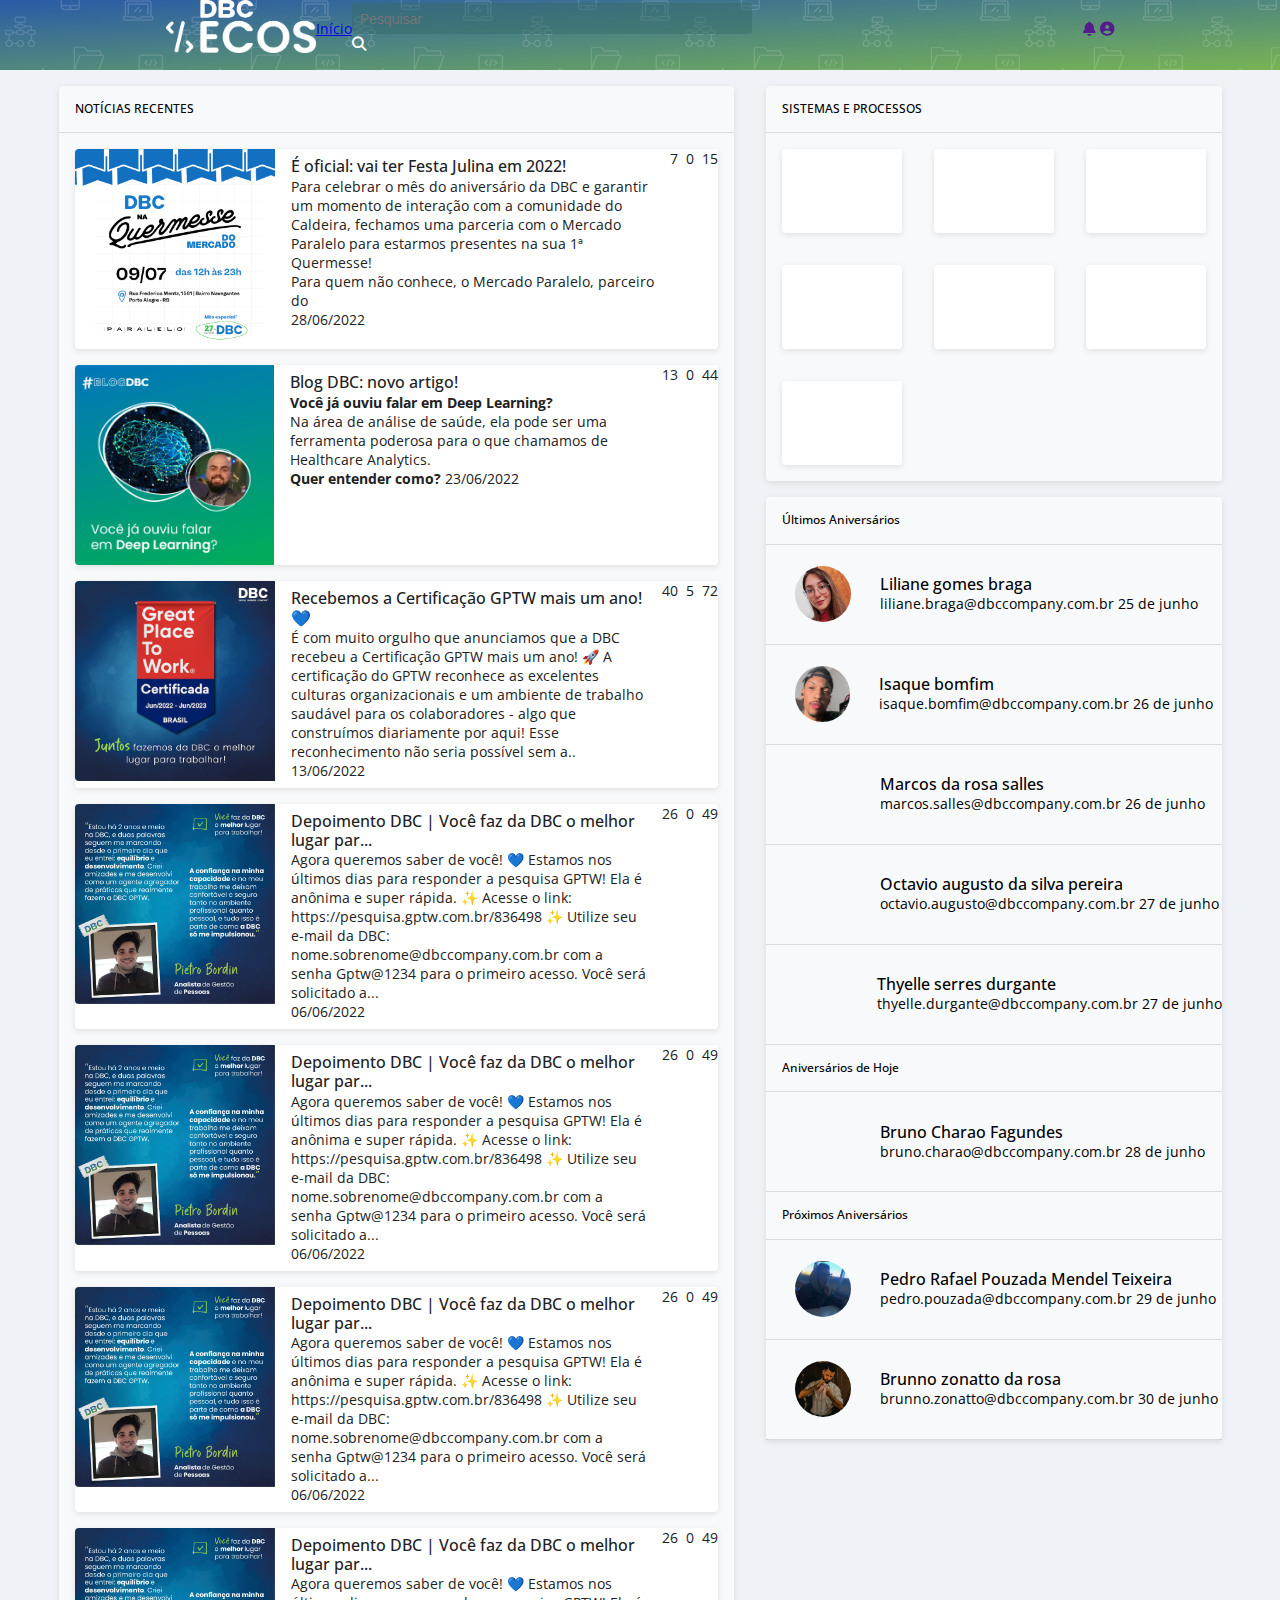
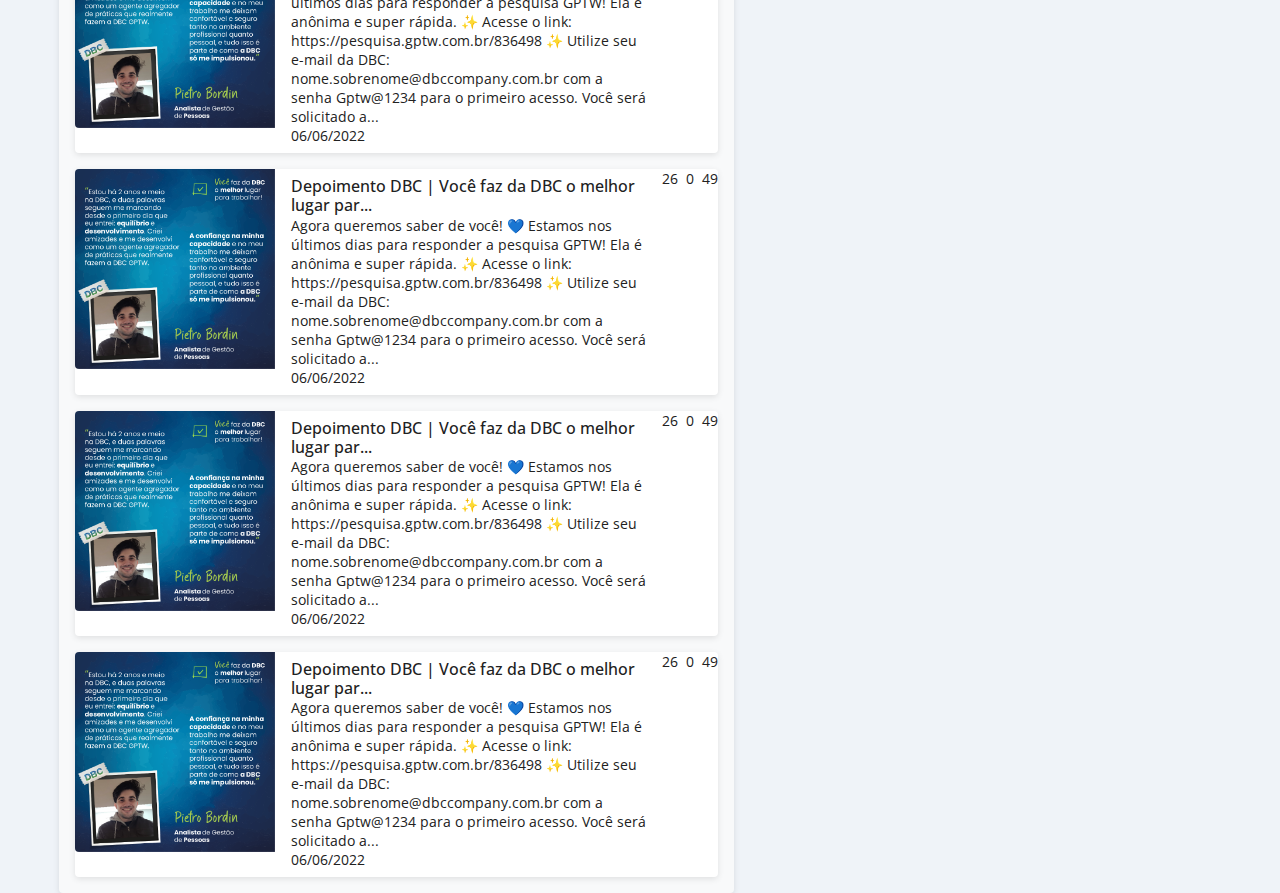
==== tarefa-5/index.html @ 9632cc84 "Adicionando base do html e um pouco de css." ====
<!DOCTYPE html>
<html lang="en">
  <head>
    <meta charset="UTF-8" />
    <meta http-equiv="X-UA-Compatible" content="IE=edge" />
    <meta name="viewport" content="width=device-width, initial-scale=1.0" />
    <title>ECOS</title>

    <!-- ICONS -->
    <link
      rel="stylesheet"
      href="https://cdnjs.cloudflare.com/ajax/libs/font-awesome/6.1.1/css/all.min.css"
    />
    <!-- STYLES -->
    <link rel="stylesheet" href="./style.css" />
  </head>

  <body>
    <header>
      <nav>
        <div class="search">
          <a href="#"><img src="./assets/new_ecos_white_2021.png" alt="" /></a>
          <a href="#"><i></i>Início</a>
          <form action="">
            <input type="text" placeholder="Pesquisar" />
            <i class="fa-solid fa-magnifying-glass"></i>
          </form>
        </div>
        <div class="user-info">
          <a href=""><i class="fa-solid fa-bell"></i></a>
          <a href=""><i class="fa-solid fa-circle-user"></i></a>
        </div>
      </nav>
    </header>

    <main>
      <section id="home">
        <div class="container">
          <div class="recent-news">
            <h5>NOTÍCIAS RECENTES</h5>

            <a href="" class="card">
              <img src="./assets/ntc-1.jpg" alt="" />
              <div class="title-card">
                <h6>É oficial: vai ter Festa Julina em 2022!</h6>
                <p>
                  Para celebrar o mês do aniversário da DBC e garantir um
                  momento de interação com a comunidade do Caldeira, fechamos
                  uma parceria com o Mercado Paralelo para estarmos presentes na
                  sua 1ª Quermesse!
                </p>
                <p>Para quem não conhece, o Mercado Paralelo, parceiro do</p>
                <span>28/06/2022</span>
              </div>
              <div class="interactions">
                <span><i></i>7</span>
                <span><i></i>0</span>
                <span><i></i>15</span>
              </div>
            </a>
            <a href="" class="card">
              <img src="./assets/ntc-2.jpg" alt="" />
              <div class="title-card">
                <h6>Blog DBC: novo artigo!</h6>
                <strong>Você já ouviu falar em Deep Learning?</strong>
                <p>
                  Na área de análise de saúde, ela pode ser uma ferramenta
                  poderosa para o que chamamos de Healthcare Analytics.
                </p>
                <strong>Quer entender como?</strong>
                <span>23/06/2022</span>
              </div>
              <div class="interactions">
                <span><i></i>13</span>
                <span><i></i>0</span>
                <span><i></i>44</span>
              </div>
            </a>
            <a href="" class="card">
              <img src="./assets/ntc-3.jpg" alt="" />
              <div class="title-card">
                <h6>Recebemos a Certificação GPTW mais um ano! 💙</h6>
                <p>
                  É com muito orgulho que anunciamos que a DBC recebeu a
                  Certificação GPTW mais um ano! 🚀 A certificação do GPTW
                  reconhece as excelentes culturas organizacionais e um ambiente
                  de trabalho saudável para os colaboradores - algo que
                  construímos diariamente por aqui! Esse reconhecimento não
                  seria possível sem a..
                </p>
                <span>13/06/2022</span>
              </div>
              <div class="interactions">
                <span><i></i>40</span>
                <span><i></i>5</span>
                <span><i></i>72</span>
              </div>
            </a>
            <a href="" class="card">
              <img src="./assets/ntc-4.jpg" alt="" />
              <div class="title-card">
                <h6>Depoimento DBC | Você faz da DBC o melhor lugar par...</h6>
                <p>
                  Agora queremos saber de você! 💙 Estamos nos últimos dias para
                  responder a pesquisa GPTW! Ela é anônima e super rápida. ✨
                  Acesse o link: https://pesquisa.gptw.com.br/836498 ✨ Utilize
                  seu e-mail da DBC: nome.sobrenome@dbccompany.com.br com a
                  senha Gptw@1234 para o primeiro acesso. Você será solicitado
                  a...
                </p>
                <span>06/06/2022</span>
              </div>
              <div class="interactions">
                <span><i></i>26</span>
                <span><i></i>0</span>
                <span><i></i>49</span>
              </div>
            </a>
            <a href="" class="card">
              <img src="./assets/ntc-4.jpg" alt="" />
              <div class="title-card">
                <h6>Depoimento DBC | Você faz da DBC o melhor lugar par...</h6>
                <p>
                  Agora queremos saber de você! 💙 Estamos nos últimos dias para
                  responder a pesquisa GPTW! Ela é anônima e super rápida. ✨
                  Acesse o link: https://pesquisa.gptw.com.br/836498 ✨ Utilize
                  seu e-mail da DBC: nome.sobrenome@dbccompany.com.br com a
                  senha Gptw@1234 para o primeiro acesso. Você será solicitado
                  a...
                </p>
                <span>06/06/2022</span>
              </div>
              <div class="interactions">
                <span><i></i>26</span>
                <span><i></i>0</span>
                <span><i></i>49</span>
              </div>
            </a>
            <a href="" class="card">
              <img src="./assets/ntc-4.jpg" alt="" />
              <div class="title-card">
                <h6>Depoimento DBC | Você faz da DBC o melhor lugar par...</h6>
                <p>
                  Agora queremos saber de você! 💙 Estamos nos últimos dias para
                  responder a pesquisa GPTW! Ela é anônima e super rápida. ✨
                  Acesse o link: https://pesquisa.gptw.com.br/836498 ✨ Utilize
                  seu e-mail da DBC: nome.sobrenome@dbccompany.com.br com a
                  senha Gptw@1234 para o primeiro acesso. Você será solicitado
                  a...
                </p>
                <span>06/06/2022</span>
              </div>
              <div class="interactions">
                <span><i></i>26</span>
                <span><i></i>0</span>
                <span><i></i>49</span>
              </div>
            </a>
            <a href="" class="card">
              <img src="./assets/ntc-4.jpg" alt="" />
              <div class="title-card">
                <h6>Depoimento DBC | Você faz da DBC o melhor lugar par...</h6>
                <p>
                  Agora queremos saber de você! 💙 Estamos nos últimos dias para
                  responder a pesquisa GPTW! Ela é anônima e super rápida. ✨
                  Acesse o link: https://pesquisa.gptw.com.br/836498 ✨ Utilize
                  seu e-mail da DBC: nome.sobrenome@dbccompany.com.br com a
                  senha Gptw@1234 para o primeiro acesso. Você será solicitado
                  a...
                </p>
                <span>06/06/2022</span>
              </div>
              <div class="interactions">
                <span><i></i>26</span>
                <span><i></i>0</span>
                <span><i></i>49</span>
              </div>
            </a>
            <a href="" class="card">
              <img src="./assets/ntc-4.jpg" alt="" />
              <div class="title-card">
                <h6>Depoimento DBC | Você faz da DBC o melhor lugar par...</h6>
                <p>
                  Agora queremos saber de você! 💙 Estamos nos últimos dias para
                  responder a pesquisa GPTW! Ela é anônima e super rápida. ✨
                  Acesse o link: https://pesquisa.gptw.com.br/836498 ✨ Utilize
                  seu e-mail da DBC: nome.sobrenome@dbccompany.com.br com a
                  senha Gptw@1234 para o primeiro acesso. Você será solicitado
                  a...
                </p>
                <span>06/06/2022</span>
              </div>
              <div class="interactions">
                <span><i></i>26</span>
                <span><i></i>0</span>
                <span><i></i>49</span>
              </div>
            </a>
            <a href="" class="card">
              <img src="./assets/ntc-4.jpg" alt="" />
              <div class="title-card">
                <h6>Depoimento DBC | Você faz da DBC o melhor lugar par...</h6>
                <p>
                  Agora queremos saber de você! 💙 Estamos nos últimos dias para
                  responder a pesquisa GPTW! Ela é anônima e super rápida. ✨
                  Acesse o link: https://pesquisa.gptw.com.br/836498 ✨ Utilize
                  seu e-mail da DBC: nome.sobrenome@dbccompany.com.br com a
                  senha Gptw@1234 para o primeiro acesso. Você será solicitado
                  a...
                </p>
                <span>06/06/2022</span>
              </div>
              <div class="interactions">
                <span><i></i>26</span>
                <span><i></i>0</span>
                <span><i></i>49</span>
              </div>
            </a>
            <a href="" class="card">
              <img src="./assets/ntc-4.jpg" alt="" />
              <div class="title-card">
                <h6>Depoimento DBC | Você faz da DBC o melhor lugar par...</h6>
                <p>
                  Agora queremos saber de você! 💙 Estamos nos últimos dias para
                  responder a pesquisa GPTW! Ela é anônima e super rápida. ✨
                  Acesse o link: https://pesquisa.gptw.com.br/836498 ✨ Utilize
                  seu e-mail da DBC: nome.sobrenome@dbccompany.com.br com a
                  senha Gptw@1234 para o primeiro acesso. Você será solicitado
                  a...
                </p>
                <span>06/06/2022</span>
              </div>
              <div class="interactions">
                <span><i></i>26</span>
                <span><i></i>0</span>
                <span><i></i>49</span>
              </div>
            </a>
          </div>

          <div class="aside">
            <div class="system">
              <h5>SISTEMAS E PROCESSOS</h5>
              <div class="system-cards">
                <a href="" class="card small-card">
                  <i></i>
                  <span></span>
                </a>
                <a href="" class="card small-card">
                  <i></i>
                  <span></span>
                </a>
                <a href="" class="card small-card">
                  <i></i>
                  <span></span>
                </a>
                <a href="" class="card small-card">
                  <i></i>
                  <span></span>
                </a>
                <a href="" class="card small-card">
                  <i></i>
                  <span></span>
                </a>
                <a href="" class="card small-card">
                  <i></i>
                  <span></span>
                </a>
                <a href="" class="card small-card">
                  <i></i>
                  <span></span>
                </a>
              </div>
            </div>
            <div class="b-days">
              <h5>Últimos Aniversários</h5>
              <div class="b-day">
                <img src="./assets/liliane.braga.jpg" alt="" />
                <div class="bday-title">
                  <h6>Liliane gomes braga</h6>
                  <span>liliane.braga@dbccompany.com.br</span>
                  <span><i></i> 25 de junho</span>
                </div>
              </div>
              <div class="b-day">
                <img src="./assets/isaque.bomfim.jpg" alt="" />
                <div class="bday-title">
                  <h6>Isaque bomfim</h6>
                  <span>isaque.bomfim@dbccompany.com.br</span>
                  <span><i></i> 26 de junho</span>
                </div>
              </div>
              <div class="b-day">
                <img src="" alt="" />
                <div class="bday-title">
                  <h6>Marcos da rosa salles</h6>
                  <span>marcos.salles@dbccompany.com.br</span>
                  <span><i></i>26 de junho</span>
                </div>
              </div>
              <div class="b-day">
                <img src="" alt="" />
                <div class="bday-title">
                  <h6>Octavio augusto da silva pereira</h6>
                  <span>octavio.augusto@dbccompany.com.br</span>
                  <span><i></i> 27 de junho</span>
                </div>
              </div>
              <div class="b-day">
                <img src="" alt="" />
                <div class="bday-title">
                  <h6>Thyelle serres durgante</h6>
                  <span>thyelle.durgante@dbccompany.com.br</span>
                  <span><i></i> 27 de junho</span>
                </div>
              </div>
              <h5>Aniversários de Hoje</h5>
              <div class="b-day">
                <img src="" alt="" />
                <div class="bday-title">
                  <h6>Bruno Charao Fagundes</h6>
                  <span>bruno.charao@dbccompany.com.br</span>
                  <span><i></i>28 de junho</span>
                </div>
              </div>
              <h5>Próximos Aniversários</h5>
              <div class="b-day">
                <img src="./assets/pedro.jpg" alt="" />
                <div class="bday-title">
                  <h6>Pedro Rafael Pouzada Mendel Teixeira</h6>
                  <span>pedro.pouzada@dbccompany.com.br</span>
                  <span><i></i>29 de junho</span>
                </div>
              </div>
              <div class="b-day">
                <img src="./assets/brunno.jpg" alt="" />
                <div class="bday-title">
                  <h6>Brunno zonatto da rosa</h6>
                  <span>brunno.zonatto@dbccompany.com.br</span>
                  <span><i></i> 30 de junho</span>
                </div>
              </div>
            </div>
          </div>
        </div>
      </section>
    </main>
  </body>
</html>
---- tarefa-5/style.css ----
@import url('https://fonts.googleapis.com/css2?family=Open+Sans:wght@400;500&family=Roboto:wght@400;500&display=swap');

* {
  margin: 0 auto;
  padding: 0 auto;
  box-sizing: border-box;
}

.container {
  margin: 0 auto;
}

.container {
  display: flex;
  justify-content: center;
  gap: 16px;
  background-color: #EFF3F8
}

body {
  font-family: 'Open Sans', sans-serif;
  font-size: 90%;
}

header {
  margin: 0;
  width: 100vw;
  height: 70px;
  background: url(./assets/patternECOStransparente.png), linear-gradient(to bottom right, #295ba7, #78b454);
  color: white;
}

h5 {
  font-size: 12px;
  font-weight: 500;
  line-height: 1.2
}

h6 {
  font-size: 16px;
  font-weight: 500;
  line-height: 1.2;
}

p {
  font-size: 14px
}

strong {
  font-size: 14px;
}

nav {
  margin: 0;
  display: flex;
  align-items: center;
  justify-content: space-between;
  width: 100vw;
}

nav img {
  max-width: 150px;
}

.b-day img {
  margin: auto;
  max-width: 56px;
  max-height: 56px;
  border-radius: 100%;
}

.b-day {
  display: flex;
  align-items: center;
  min-height: 100px;
  width: 100%;
  border-bottom: 1px solid #9e9e9e54;
}

.bday-title {
  flex-direction: column;
  min-width: 75%;
  text-align: left;
  margin: 0;
}

nav .search {
  display: flex;
  align-items: center;
}

nav form {
  min-width: 400px;
}

nav input {
  width: 100%;
  height: calc(1.8125rem + 2px);
  padding: 4px 8px;
  font-size: .875rem;
  line-height: 1.5;
  border-radius: 0.2rem;
  background-color: #356b6578;
  border: 0px solid #78b455;
}

.recent-news {
  margin: 16px 16px 0 0;
  height: 100%;
  max-width: 675px;
  background-color:#F8F9FA;
  box-shadow: 0px 2px 6px rgba(0, 0, 0, 10%);
  border-radius: 4px;
}

.card {
  display: flex;
  margin: 16px 16px;
  background-color:#FFFFFF;
  box-shadow: 0px 2px 6px rgba(0, 0, 0, 10%);
  border-radius: 4px;
}

.aside {
  margin: 16px 0 0 0;
  height: 100%;
  flex-direction: column;
  min-width: 450px;
  border-radius: 4px;
}

.system {
  background-color: #F8F9FA;
  box-shadow: 0px 2px 6px rgb(0 0 0 / 10%);
  border-radius: 4px;
  margin-bottom: 16px;
}

.system-cards {
  display: grid;
  grid-template-columns: auto auto auto;
}

.b-days {
  background-color: #F8F9FA;
  box-shadow: 0px 2px 6px rgb(0 0 0 / 10%);
  border-radius: 4px;

}

.card img {
  border-radius: 4px 0 0 4px;
  max-width: 200px;
  max-height: 200px;
}

.title-card {
  padding: 8px 16px;
}

.interactions {
  display: flex;
  gap: 8px;
}

.recent-news a {
  text-decoration: none;
  color: #212121;
}

.small-card {
  box-shadow: 0px 2px 6px rgb(0 0 0 / 10%);
  border-radius: 4px;
  width: 120px;
  height: 84px;
}

.small-card:hover {
  background: linear-gradient(to right, #2ba962 0%, #2e6a99 98%, #2e6a99 100%);
}

h5 {
  padding: 16px 0 16px 16px;
  border-bottom: 1px solid #9e9e9e54;
}
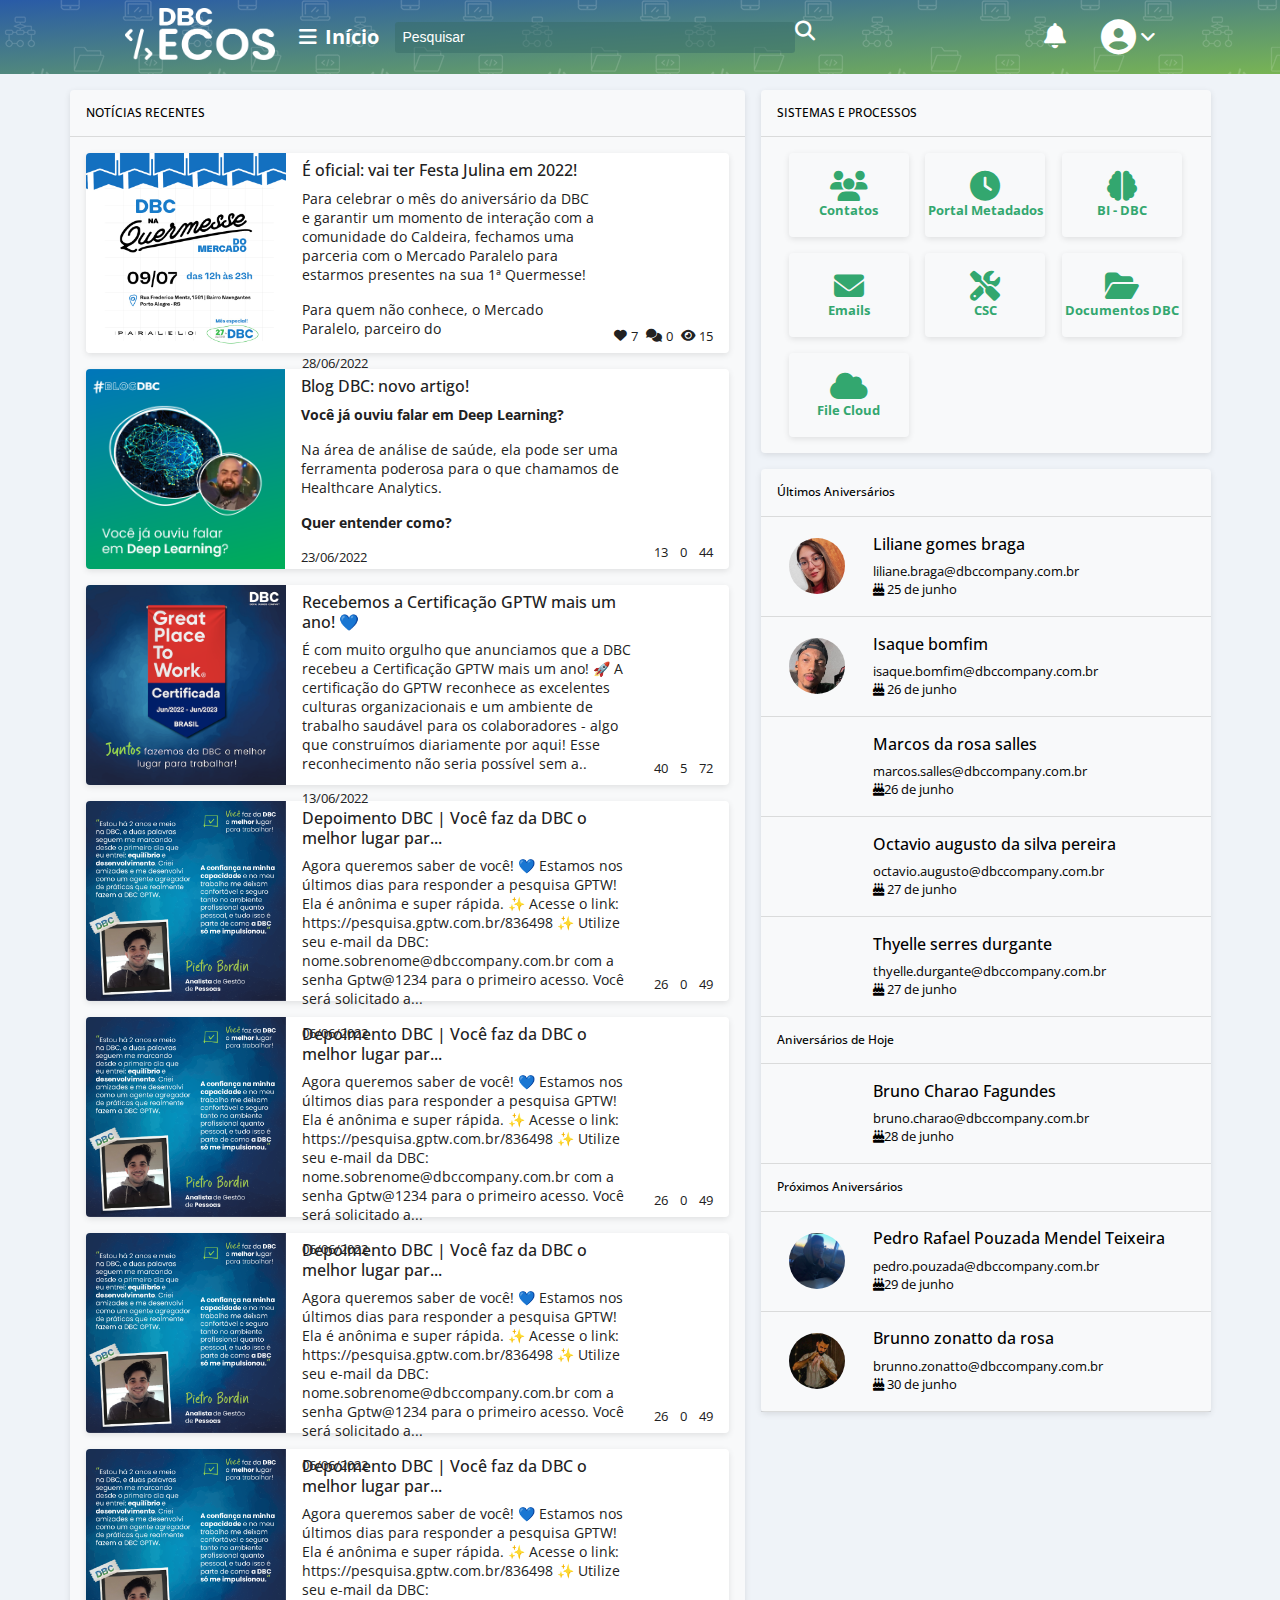
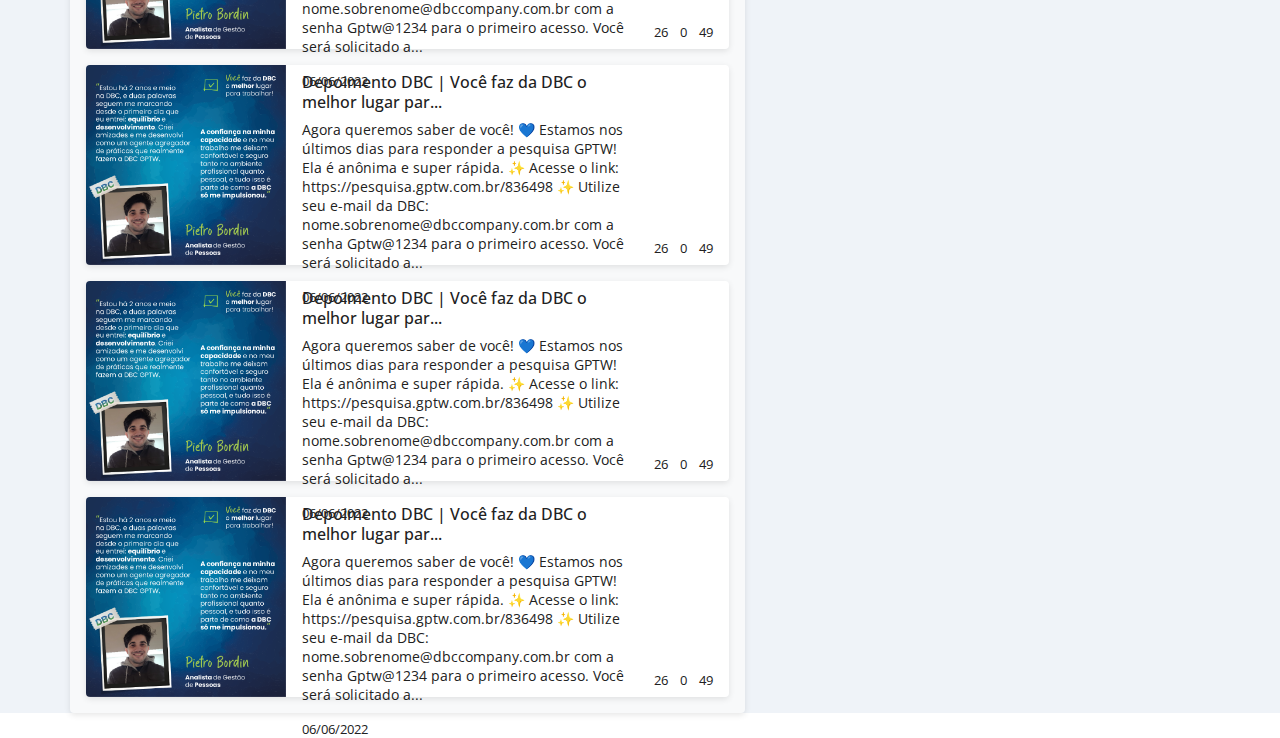
==== commit 225a39ad: "Ajustando cards e nav, adicionando últimos icones." ====
--- a/tarefa-5/index.html
+++ b/tarefa-5/index.html
@@ -20,7 +20,7 @@
       <nav>
         <div class="search">
           <a href="#"><img src="./assets/new_ecos_white_2021.png" alt="" /></a>
-          <a href="#"><i></i>Início</a>
+          <a href="#"><i class="fa-solid fa-bars"></i>Início</a>
           <form action="">
             <input type="text" placeholder="Pesquisar" />
             <i class="fa-solid fa-magnifying-glass"></i>
@@ -28,7 +28,10 @@
         </div>
         <div class="user-info">
           <a href=""><i class="fa-solid fa-bell"></i></a>
-          <a href=""><i class="fa-solid fa-circle-user"></i></a>
+          <a href=""
+            ><i class="fa-solid fa-circle-user"></i
+            ><i class="fa-solid fa-angle-down"></i
+          ></a>
         </div>
       </nav>
     </header>
@@ -53,9 +56,9 @@
                 <span>28/06/2022</span>
               </div>
               <div class="interactions">
-                <span><i></i>7</span>
-                <span><i></i>0</span>
-                <span><i></i>15</span>
+                <span><i class="fa-solid fa-heart"></i>7</span>
+                <span><i class="fa-solid fa-comments"></i>0</span>
+                <span><i class="fa-solid fa-eye"></i>15</span>
               </div>
             </a>
             <a href="" class="card">
@@ -67,7 +70,7 @@
                   Na área de análise de saúde, ela pode ser uma ferramenta
                   poderosa para o que chamamos de Healthcare Analytics.
                 </p>
-                <strong>Quer entender como?</strong>
+                <strong>Quer entender como?</strong> <br />
                 <span>23/06/2022</span>
               </div>
               <div class="interactions">
@@ -243,32 +246,32 @@
               <h5>SISTEMAS E PROCESSOS</h5>
               <div class="system-cards">
                 <a href="" class="card small-card">
-                  <i></i>
-                  <span></span>
-                </a>
-                <a href="" class="card small-card">
-                  <i></i>
-                  <span></span>
-                </a>
-                <a href="" class="card small-card">
-                  <i></i>
-                  <span></span>
-                </a>
-                <a href="" class="card small-card">
-                  <i></i>
-                  <span></span>
-                </a>
-                <a href="" class="card small-card">
-                  <i></i>
-                  <span></span>
-                </a>
-                <a href="" class="card small-card">
-                  <i></i>
-                  <span></span>
-                </a>
-                <a href="" class="card small-card">
-                  <i></i>
-                  <span></span>
+                  <i class="fa-solid fa-users"></i>
+                  <span>Contatos</span>
+                </a>
+                <a href="" class="card small-card">
+                  <i class="fa-solid fa-clock"></i>
+                  <span>Portal Metadados</span>
+                </a>
+                <a href="" class="card small-card">
+                  <i class="fa-solid fa-brain"></i>
+                  <span>BI - DBC</span>
+                </a>
+                <a href="" class="card small-card">
+                  <i class="fa-solid fa-envelope"></i>
+                  <span>Emails</span>
+                </a>
+                <a href="" class="card small-card">
+                  <i class="fa-solid fa-screwdriver-wrench"></i>
+                  <span>CSC</span>
+                </a>
+                <a href="" class="card small-card">
+                  <i class="fa-solid fa-folder-open"></i>
+                  <span>Documentos DBC</span>
+                </a>
+                <a href="" class="card small-card">
+                  <i class="fa-solid fa-cloud"></i>
+                  <span>File Cloud</span>
                 </a>
               </div>
             </div>
@@ -278,40 +281,50 @@
                 <img src="./assets/liliane.braga.jpg" alt="" />
                 <div class="bday-title">
                   <h6>Liliane gomes braga</h6>
-                  <span>liliane.braga@dbccompany.com.br</span>
-                  <span><i></i> 25 de junho</span>
+                  <span>liliane.braga@dbccompany.com.br</span> <br />
+                  <span
+                    ><i class="fa-solid fa-cake-candles"></i> 25 de junho</span
+                  >
                 </div>
               </div>
               <div class="b-day">
                 <img src="./assets/isaque.bomfim.jpg" alt="" />
                 <div class="bday-title">
                   <h6>Isaque bomfim</h6>
-                  <span>isaque.bomfim@dbccompany.com.br</span>
-                  <span><i></i> 26 de junho</span>
+                  <span>isaque.bomfim@dbccompany.com.br</span> <br />
+                  <span
+                    ><i class="fa-solid fa-cake-candles"></i> 26 de junho</span
+                  >
                 </div>
               </div>
               <div class="b-day">
                 <img src="" alt="" />
                 <div class="bday-title">
                   <h6>Marcos da rosa salles</h6>
-                  <span>marcos.salles@dbccompany.com.br</span>
-                  <span><i></i>26 de junho</span>
+                  <span>marcos.salles@dbccompany.com.br</span> <br />
+                  <span
+                    ><i class="fa-solid fa-cake-candles"></i>26 de junho</span
+                  >
                 </div>
               </div>
               <div class="b-day">
                 <img src="" alt="" />
                 <div class="bday-title">
                   <h6>Octavio augusto da silva pereira</h6>
-                  <span>octavio.augusto@dbccompany.com.br</span>
-                  <span><i></i> 27 de junho</span>
+                  <span>octavio.augusto@dbccompany.com.br</span> <br />
+                  <span
+                    ><i class="fa-solid fa-cake-candles"></i> 27 de junho</span
+                  >
                 </div>
               </div>
               <div class="b-day">
                 <img src="" alt="" />
                 <div class="bday-title">
                   <h6>Thyelle serres durgante</h6>
-                  <span>thyelle.durgante@dbccompany.com.br</span>
-                  <span><i></i> 27 de junho</span>
+                  <span>thyelle.durgante@dbccompany.com.br</span> <br />
+                  <span
+                    ><i class="fa-solid fa-cake-candles"></i> 27 de junho</span
+                  >
                 </div>
               </div>
               <h5>Aniversários de Hoje</h5>
@@ -319,8 +332,10 @@
                 <img src="" alt="" />
                 <div class="bday-title">
                   <h6>Bruno Charao Fagundes</h6>
-                  <span>bruno.charao@dbccompany.com.br</span>
-                  <span><i></i>28 de junho</span>
+                  <span>bruno.charao@dbccompany.com.br</span> <br />
+                  <span
+                    ><i class="fa-solid fa-cake-candles"></i>28 de junho</span
+                  >
                 </div>
               </div>
               <h5>Próximos Aniversários</h5>
@@ -328,16 +343,20 @@
                 <img src="./assets/pedro.jpg" alt="" />
                 <div class="bday-title">
                   <h6>Pedro Rafael Pouzada Mendel Teixeira</h6>
-                  <span>pedro.pouzada@dbccompany.com.br</span>
-                  <span><i></i>29 de junho</span>
+                  <span>pedro.pouzada@dbccompany.com.br</span> <br />
+                  <span
+                    ><i class="fa-solid fa-cake-candles"></i>29 de junho</span
+                  >
                 </div>
               </div>
               <div class="b-day">
                 <img src="./assets/brunno.jpg" alt="" />
                 <div class="bday-title">
                   <h6>Brunno zonatto da rosa</h6>
-                  <span>brunno.zonatto@dbccompany.com.br</span>
-                  <span><i></i> 30 de junho</span>
+                  <span>brunno.zonatto@dbccompany.com.br</span> <br />
+                  <span
+                    ><i class="fa-solid fa-cake-candles"></i> 30 de junho</span
+                  >
                 </div>
               </div>
             </div>
--- a/tarefa-5/style.css
+++ b/tarefa-5/style.css
@@ -6,28 +6,40 @@
   box-sizing: border-box;
 }
 
+a {
+  text-decoration: none;
+}
+
 .container {
   margin: 0 auto;
+  max-width: 100vw;
 }
 
 .container {
   display: flex;
   justify-content: center;
-  gap: 16px;
   background-color: #EFF3F8
 }
 
 body {
   font-family: 'Open Sans', sans-serif;
-  font-size: 90%;
+  font-size: 80%;
+  width: 100vw;
 }
 
 header {
   margin: 0;
   width: 100vw;
-  height: 70px;
   background: url(./assets/patternECOStransparente.png), linear-gradient(to bottom right, #295ba7, #78b454);
   color: white;
+}
+
+header nav a {
+  color: white;
+}
+
+form i {
+  position: absolute;
 }
 
 h5 {
@@ -40,22 +52,35 @@
   font-size: 16px;
   font-weight: 500;
   line-height: 1.2;
+  margin-bottom: 8px;
 }
 
 p {
-  font-size: 14px
-}
+  font-size: 14px;
+  margin-bottom: 16px
+}
+
+
 
 strong {
   font-size: 14px;
-}
+  display: inline-block;
+  margin-bottom: 16px;  
+}
+
 
 nav {
-  margin: 0;
+  width: 100vw;
+  height: 74px;
   display: flex;
   align-items: center;
   justify-content: space-between;
-  width: 100vw;
+  font-size: 20px;
+  font-weight: bold;
+}
+
+input::placeholder {
+  color: #FFFFFF;
 }
 
 nav img {
@@ -84,10 +109,20 @@
   margin: 0;
 }
 
-nav .search {
-  display: flex;
-  align-items: center;
-}
+.search {
+  display: flex;
+  align-items: center;
+  gap: 16px;
+}
+
+.search a:first-child {
+  margin-right: 8px;
+}
+
+.search a:nth-child(2) i {
+  margin-right: 8px;
+}
+
 
 nav form {
   min-width: 400px;
@@ -113,12 +148,41 @@
   border-radius: 4px;
 }
 
+.user-info {
+  display: flex;
+  gap: 35px;
+  align-items: center;
+}
+
+.user-info i {
+  font-size: 25px;
+}
+
+.search .fa-bars {
+  font-size: 20px;
+}
+
+.user-info .fa-circle-user {
+  font-size: 35px;
+}
+
+.user-info .fa-angle-down {
+  font-size: 18px;
+}
+
+.user-info a:last-child {
+  display: flex;
+  align-items: center;
+  gap: 4px;
+}
+
 .card {
   display: flex;
   margin: 16px 16px;
   background-color:#FFFFFF;
   box-shadow: 0px 2px 6px rgba(0, 0, 0, 10%);
   border-radius: 4px;
+  max-height: 200px;
 }
 
 .aside {
@@ -139,6 +203,18 @@
 .system-cards {
   display: grid;
   grid-template-columns: auto auto auto;
+  padding: 8px 20px 8px;
+  justify-items: center;
+  align-items: center;
+}
+
+.system-cards a {
+  color: #33A76F;
+  font-weight: bold
+}
+
+.small-card i {
+  font-size: 30px;
 }
 
 .b-days {
@@ -160,7 +236,16 @@
 
 .interactions {
   display: flex;
+  align-items: flex-end;
   gap: 8px;
+  margin-right: 16px;
+  margin-bottom: 8px;
+}
+
+.interactions span {
+  display: flex;
+  align-items: center;
+  gap: 4px;
 }
 
 .recent-news a {
@@ -169,14 +254,21 @@
 }
 
 .small-card {
+  background-color: #F8F9FA;
+  display: flex;
+  justify-content: center;
+  align-items: center;
+  flex-direction: column;
   box-shadow: 0px 2px 6px rgb(0 0 0 / 10%);
   border-radius: 4px;
   width: 120px;
   height: 84px;
+  margin: 8px 0;
 }
 
 .small-card:hover {
   background: linear-gradient(to right, #2ba962 0%, #2e6a99 98%, #2e6a99 100%);
+  color: #FFFFFF;
 }
 
 h5 {
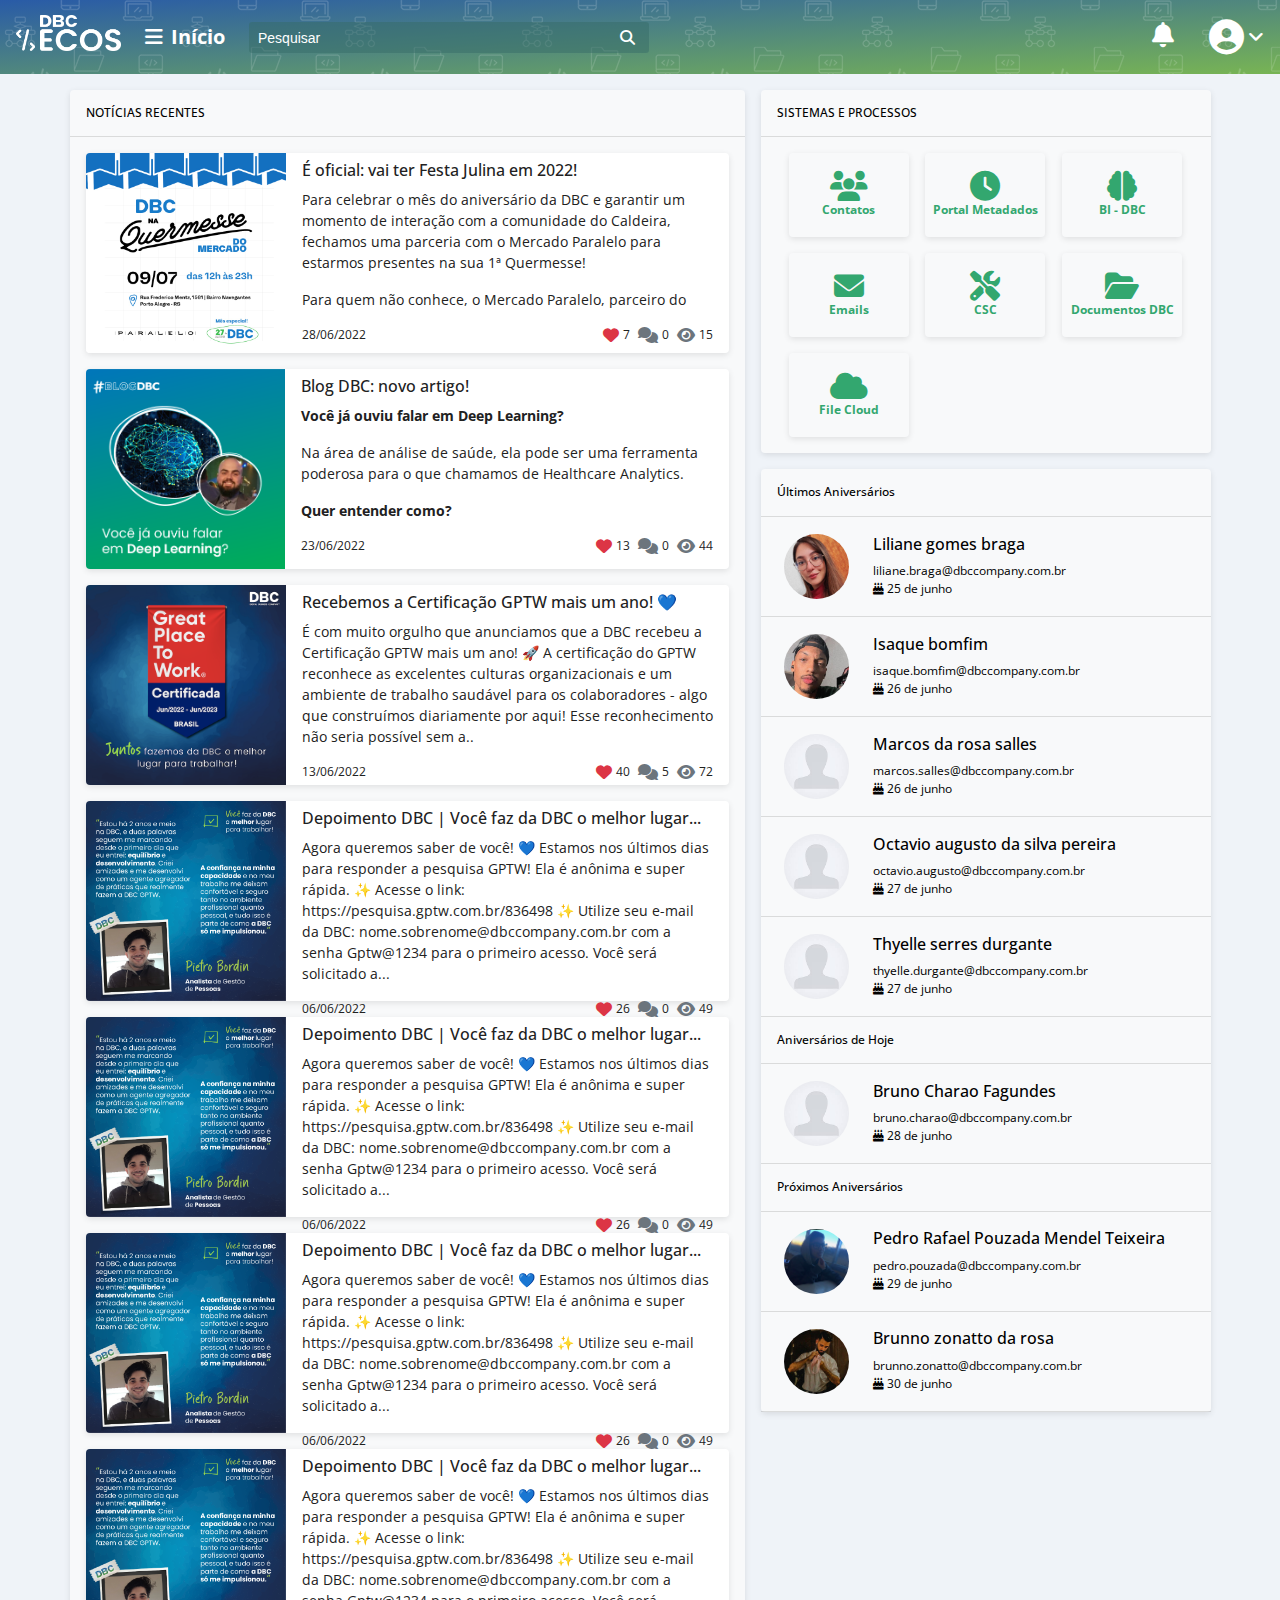
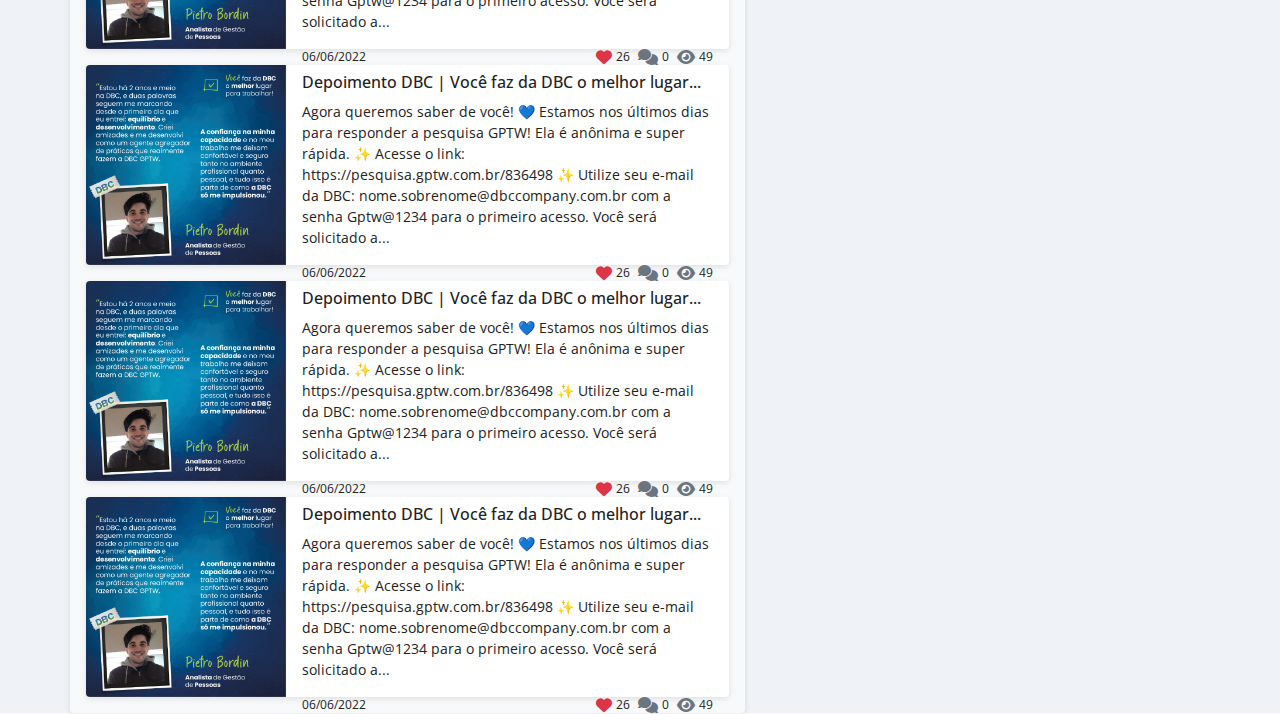
==== commit 6852a9e4: "Ajustando lupa do header e width, adicionando responsividade." ====
--- a/tarefa-5/index.html
+++ b/tarefa-5/index.html
@@ -53,12 +53,14 @@
                   sua 1ª Quermesse!
                 </p>
                 <p>Para quem não conhece, o Mercado Paralelo, parceiro do</p>
-                <span>28/06/2022</span>
-              </div>
-              <div class="interactions">
-                <span><i class="fa-solid fa-heart"></i>7</span>
-                <span><i class="fa-solid fa-comments"></i>0</span>
-                <span><i class="fa-solid fa-eye"></i>15</span>
+                <div class="interactions">
+                  <div class="data"><span>28/06/2022</span></div>
+                  <div class="user-int">
+                    <span><i class="fa-solid fa-heart"></i>7</span>
+                    <span><i class="fa-solid fa-comments"></i>0</span>
+                    <span><i class="fa-solid fa-eye"></i>15</span>
+                  </div>
+                </div>
               </div>
             </a>
             <a href="" class="card">
@@ -71,12 +73,14 @@
                   poderosa para o que chamamos de Healthcare Analytics.
                 </p>
                 <strong>Quer entender como?</strong> <br />
-                <span>23/06/2022</span>
-              </div>
-              <div class="interactions">
-                <span><i></i>13</span>
-                <span><i></i>0</span>
-                <span><i></i>44</span>
+                <div class="interactions">
+                  <div class="data"><span>23/06/2022</span></div>
+                  <div class="user-int">
+                    <span><i class="fa-solid fa-heart"></i>13</span>
+                    <span><i class="fa-solid fa-comments"></i>0</span>
+                    <span><i class="fa-solid fa-eye"></i>44</span>
+                  </div>
+                </div>
               </div>
             </a>
             <a href="" class="card">
@@ -91,152 +95,168 @@
                   construímos diariamente por aqui! Esse reconhecimento não
                   seria possível sem a..
                 </p>
-                <span>13/06/2022</span>
-              </div>
-              <div class="interactions">
-                <span><i></i>40</span>
-                <span><i></i>5</span>
-                <span><i></i>72</span>
-              </div>
-            </a>
-            <a href="" class="card">
-              <img src="./assets/ntc-4.jpg" alt="" />
-              <div class="title-card">
-                <h6>Depoimento DBC | Você faz da DBC o melhor lugar par...</h6>
-                <p>
-                  Agora queremos saber de você! 💙 Estamos nos últimos dias para
-                  responder a pesquisa GPTW! Ela é anônima e super rápida. ✨
-                  Acesse o link: https://pesquisa.gptw.com.br/836498 ✨ Utilize
-                  seu e-mail da DBC: nome.sobrenome@dbccompany.com.br com a
-                  senha Gptw@1234 para o primeiro acesso. Você será solicitado
-                  a...
-                </p>
-                <span>06/06/2022</span>
-              </div>
-              <div class="interactions">
-                <span><i></i>26</span>
-                <span><i></i>0</span>
-                <span><i></i>49</span>
-              </div>
-            </a>
-            <a href="" class="card">
-              <img src="./assets/ntc-4.jpg" alt="" />
-              <div class="title-card">
-                <h6>Depoimento DBC | Você faz da DBC o melhor lugar par...</h6>
-                <p>
-                  Agora queremos saber de você! 💙 Estamos nos últimos dias para
-                  responder a pesquisa GPTW! Ela é anônima e super rápida. ✨
-                  Acesse o link: https://pesquisa.gptw.com.br/836498 ✨ Utilize
-                  seu e-mail da DBC: nome.sobrenome@dbccompany.com.br com a
-                  senha Gptw@1234 para o primeiro acesso. Você será solicitado
-                  a...
-                </p>
-                <span>06/06/2022</span>
-              </div>
-              <div class="interactions">
-                <span><i></i>26</span>
-                <span><i></i>0</span>
-                <span><i></i>49</span>
-              </div>
-            </a>
-            <a href="" class="card">
-              <img src="./assets/ntc-4.jpg" alt="" />
-              <div class="title-card">
-                <h6>Depoimento DBC | Você faz da DBC o melhor lugar par...</h6>
-                <p>
-                  Agora queremos saber de você! 💙 Estamos nos últimos dias para
-                  responder a pesquisa GPTW! Ela é anônima e super rápida. ✨
-                  Acesse o link: https://pesquisa.gptw.com.br/836498 ✨ Utilize
-                  seu e-mail da DBC: nome.sobrenome@dbccompany.com.br com a
-                  senha Gptw@1234 para o primeiro acesso. Você será solicitado
-                  a...
-                </p>
-                <span>06/06/2022</span>
-              </div>
-              <div class="interactions">
-                <span><i></i>26</span>
-                <span><i></i>0</span>
-                <span><i></i>49</span>
-              </div>
-            </a>
-            <a href="" class="card">
-              <img src="./assets/ntc-4.jpg" alt="" />
-              <div class="title-card">
-                <h6>Depoimento DBC | Você faz da DBC o melhor lugar par...</h6>
-                <p>
-                  Agora queremos saber de você! 💙 Estamos nos últimos dias para
-                  responder a pesquisa GPTW! Ela é anônima e super rápida. ✨
-                  Acesse o link: https://pesquisa.gptw.com.br/836498 ✨ Utilize
-                  seu e-mail da DBC: nome.sobrenome@dbccompany.com.br com a
-                  senha Gptw@1234 para o primeiro acesso. Você será solicitado
-                  a...
-                </p>
-                <span>06/06/2022</span>
-              </div>
-              <div class="interactions">
-                <span><i></i>26</span>
-                <span><i></i>0</span>
-                <span><i></i>49</span>
-              </div>
-            </a>
-            <a href="" class="card">
-              <img src="./assets/ntc-4.jpg" alt="" />
-              <div class="title-card">
-                <h6>Depoimento DBC | Você faz da DBC o melhor lugar par...</h6>
-                <p>
-                  Agora queremos saber de você! 💙 Estamos nos últimos dias para
-                  responder a pesquisa GPTW! Ela é anônima e super rápida. ✨
-                  Acesse o link: https://pesquisa.gptw.com.br/836498 ✨ Utilize
-                  seu e-mail da DBC: nome.sobrenome@dbccompany.com.br com a
-                  senha Gptw@1234 para o primeiro acesso. Você será solicitado
-                  a...
-                </p>
-                <span>06/06/2022</span>
-              </div>
-              <div class="interactions">
-                <span><i></i>26</span>
-                <span><i></i>0</span>
-                <span><i></i>49</span>
-              </div>
-            </a>
-            <a href="" class="card">
-              <img src="./assets/ntc-4.jpg" alt="" />
-              <div class="title-card">
-                <h6>Depoimento DBC | Você faz da DBC o melhor lugar par...</h6>
-                <p>
-                  Agora queremos saber de você! 💙 Estamos nos últimos dias para
-                  responder a pesquisa GPTW! Ela é anônima e super rápida. ✨
-                  Acesse o link: https://pesquisa.gptw.com.br/836498 ✨ Utilize
-                  seu e-mail da DBC: nome.sobrenome@dbccompany.com.br com a
-                  senha Gptw@1234 para o primeiro acesso. Você será solicitado
-                  a...
-                </p>
-                <span>06/06/2022</span>
-              </div>
-              <div class="interactions">
-                <span><i></i>26</span>
-                <span><i></i>0</span>
-                <span><i></i>49</span>
-              </div>
-            </a>
-            <a href="" class="card">
-              <img src="./assets/ntc-4.jpg" alt="" />
-              <div class="title-card">
-                <h6>Depoimento DBC | Você faz da DBC o melhor lugar par...</h6>
-                <p>
-                  Agora queremos saber de você! 💙 Estamos nos últimos dias para
-                  responder a pesquisa GPTW! Ela é anônima e super rápida. ✨
-                  Acesse o link: https://pesquisa.gptw.com.br/836498 ✨ Utilize
-                  seu e-mail da DBC: nome.sobrenome@dbccompany.com.br com a
-                  senha Gptw@1234 para o primeiro acesso. Você será solicitado
-                  a...
-                </p>
-                <span>06/06/2022</span>
-              </div>
-              <div class="interactions">
-                <span><i></i>26</span>
-                <span><i></i>0</span>
-                <span><i></i>49</span>
+                <div class="interactions">
+                  <div class="data"><span>13/06/2022</span></div>
+                  <div class="user-int">
+                    <span><i class="fa-solid fa-heart"></i>40</span>
+                    <span><i class="fa-solid fa-comments"></i>5</span>
+                    <span><i class="fa-solid fa-eye"></i>72</span>
+                  </div>
+                </div>
+              </div>
+            </a>
+            <a href="" class="card">
+              <img src="./assets/ntc-4.jpg" alt="" />
+              <div class="title-card">
+                <h6>Depoimento DBC | Você faz da DBC o melhor lugar...</h6>
+                <p>
+                  Agora queremos saber de você! 💙 Estamos nos últimos dias para
+                  responder a pesquisa GPTW! Ela é anônima e super rápida. ✨
+                  Acesse o link: https://pesquisa.gptw.com.br/836498 ✨ Utilize
+                  seu e-mail da DBC: nome.sobrenome@dbccompany.com.br com a
+                  senha Gptw@1234 para o primeiro acesso. Você será solicitado
+                  a...
+                </p>
+                <div class="interactions">
+                  <div class="data"><span>06/06/2022</span></div>
+                  <div class="user-int">
+                    <span><i class="fa-solid fa-heart"></i>26</span>
+                    <span><i class="fa-solid fa-comments"></i>0</span>
+                    <span><i class="fa-solid fa-eye"></i>49</span>
+                  </div>
+                </div>
+              </div>
+            </a>
+            <a href="" class="card">
+              <img src="./assets/ntc-4.jpg" alt="" />
+              <div class="title-card">
+                <h6>Depoimento DBC | Você faz da DBC o melhor lugar...</h6>
+                <p>
+                  Agora queremos saber de você! 💙 Estamos nos últimos dias para
+                  responder a pesquisa GPTW! Ela é anônima e super rápida. ✨
+                  Acesse o link: https://pesquisa.gptw.com.br/836498 ✨ Utilize
+                  seu e-mail da DBC: nome.sobrenome@dbccompany.com.br com a
+                  senha Gptw@1234 para o primeiro acesso. Você será solicitado
+                  a...
+                </p>
+                <div class="interactions">
+                  <div class="data"><span>06/06/2022</span></div>
+                  <div class="user-int">
+                    <span><i class="fa-solid fa-heart"></i>26</span>
+                    <span><i class="fa-solid fa-comments"></i>0</span>
+                    <span><i class="fa-solid fa-eye"></i>49</span>
+                  </div>
+                </div>
+              </div>
+            </a>
+            <a href="" class="card">
+              <img src="./assets/ntc-4.jpg" alt="" />
+              <div class="title-card">
+                <h6>Depoimento DBC | Você faz da DBC o melhor lugar...</h6>
+                <p>
+                  Agora queremos saber de você! 💙 Estamos nos últimos dias para
+                  responder a pesquisa GPTW! Ela é anônima e super rápida. ✨
+                  Acesse o link: https://pesquisa.gptw.com.br/836498 ✨ Utilize
+                  seu e-mail da DBC: nome.sobrenome@dbccompany.com.br com a
+                  senha Gptw@1234 para o primeiro acesso. Você será solicitado
+                  a...
+                </p>
+                <div class="interactions">
+                  <div class="data"><span>06/06/2022</span></div>
+                  <div class="user-int">
+                    <span><i class="fa-solid fa-heart"></i>26</span>
+                    <span><i class="fa-solid fa-comments"></i>0</span>
+                    <span><i class="fa-solid fa-eye"></i>49</span>
+                  </div>
+                </div>
+              </div>
+            </a>
+            <a href="" class="card">
+              <img src="./assets/ntc-4.jpg" alt="" />
+              <div class="title-card">
+                <h6>Depoimento DBC | Você faz da DBC o melhor lugar...</h6>
+                <p>
+                  Agora queremos saber de você! 💙 Estamos nos últimos dias para
+                  responder a pesquisa GPTW! Ela é anônima e super rápida. ✨
+                  Acesse o link: https://pesquisa.gptw.com.br/836498 ✨ Utilize
+                  seu e-mail da DBC: nome.sobrenome@dbccompany.com.br com a
+                  senha Gptw@1234 para o primeiro acesso. Você será solicitado
+                  a...
+                </p>
+                <div class="interactions">
+                  <div class="data"><span>06/06/2022</span></div>
+                  <div class="user-int">
+                    <span><i class="fa-solid fa-heart"></i>26</span>
+                    <span><i class="fa-solid fa-comments"></i>0</span>
+                    <span><i class="fa-solid fa-eye"></i>49</span>
+                  </div>
+                </div>
+              </div>
+            </a>
+            <a href="" class="card">
+              <img src="./assets/ntc-4.jpg" alt="" />
+              <div class="title-card">
+                <h6>Depoimento DBC | Você faz da DBC o melhor lugar...</h6>
+                <p>
+                  Agora queremos saber de você! 💙 Estamos nos últimos dias para
+                  responder a pesquisa GPTW! Ela é anônima e super rápida. ✨
+                  Acesse o link: https://pesquisa.gptw.com.br/836498 ✨ Utilize
+                  seu e-mail da DBC: nome.sobrenome@dbccompany.com.br com a
+                  senha Gptw@1234 para o primeiro acesso. Você será solicitado
+                  a...
+                </p>
+                <div class="interactions">
+                  <div class="data"><span>06/06/2022</span></div>
+                  <div class="user-int">
+                    <span><i class="fa-solid fa-heart"></i>26</span>
+                    <span><i class="fa-solid fa-comments"></i>0</span>
+                    <span><i class="fa-solid fa-eye"></i>49</span>
+                  </div>
+                </div>
+              </div>
+            </a>
+            <a href="" class="card">
+              <img src="./assets/ntc-4.jpg" alt="" />
+              <div class="title-card">
+                <h6>Depoimento DBC | Você faz da DBC o melhor lugar...</h6>
+                <p>
+                  Agora queremos saber de você! 💙 Estamos nos últimos dias para
+                  responder a pesquisa GPTW! Ela é anônima e super rápida. ✨
+                  Acesse o link: https://pesquisa.gptw.com.br/836498 ✨ Utilize
+                  seu e-mail da DBC: nome.sobrenome@dbccompany.com.br com a
+                  senha Gptw@1234 para o primeiro acesso. Você será solicitado
+                  a...
+                </p>
+                <div class="interactions">
+                  <div class="data"><span>06/06/2022</span></div>
+                  <div class="user-int">
+                    <span><i class="fa-solid fa-heart"></i>26</span>
+                    <span><i class="fa-solid fa-comments"></i>0</span>
+                    <span><i class="fa-solid fa-eye"></i>49</span>
+                  </div>
+                </div>
+              </div>
+            </a>
+            <a href="" class="card">
+              <img src="./assets/ntc-4.jpg" alt="" />
+              <div class="title-card">
+                <h6>Depoimento DBC | Você faz da DBC o melhor lugar...</h6>
+                <p>
+                  Agora queremos saber de você! 💙 Estamos nos últimos dias para
+                  responder a pesquisa GPTW! Ela é anônima e super rápida. ✨
+                  Acesse o link: https://pesquisa.gptw.com.br/836498 ✨ Utilize
+                  seu e-mail da DBC: nome.sobrenome@dbccompany.com.br com a
+                  senha Gptw@1234 para o primeiro acesso. Você será solicitado
+                  a...
+                </p>
+                <div class="interactions">
+                  <div class="data"><span>06/06/2022</span></div>
+                  <div class="user-int">
+                    <span><i class="fa-solid fa-heart"></i>26</span>
+                    <span><i class="fa-solid fa-comments"></i>0</span>
+                    <span><i class="fa-solid fa-eye"></i>49</span>
+                  </div>
+                </div>
               </div>
             </a>
           </div>
@@ -298,17 +318,17 @@
                 </div>
               </div>
               <div class="b-day">
-                <img src="" alt="" />
+                <img src="./assets/no-user.jpeg" alt="" />
                 <div class="bday-title">
                   <h6>Marcos da rosa salles</h6>
                   <span>marcos.salles@dbccompany.com.br</span> <br />
                   <span
-                    ><i class="fa-solid fa-cake-candles"></i>26 de junho</span
-                  >
-                </div>
-              </div>
-              <div class="b-day">
-                <img src="" alt="" />
+                    ><i class="fa-solid fa-cake-candles"></i> 26 de junho</span
+                  >
+                </div>
+              </div>
+              <div class="b-day">
+                <img src="./assets/no-user.jpeg" alt="" />
                 <div class="bday-title">
                   <h6>Octavio augusto da silva pereira</h6>
                   <span>octavio.augusto@dbccompany.com.br</span> <br />
@@ -318,7 +338,7 @@
                 </div>
               </div>
               <div class="b-day">
-                <img src="" alt="" />
+                <img src="./assets/no-user.jpeg" alt="" />
                 <div class="bday-title">
                   <h6>Thyelle serres durgante</h6>
                   <span>thyelle.durgante@dbccompany.com.br</span> <br />
@@ -329,12 +349,12 @@
               </div>
               <h5>Aniversários de Hoje</h5>
               <div class="b-day">
-                <img src="" alt="" />
+                <img src="./assets/no-user.jpeg" alt="" />
                 <div class="bday-title">
                   <h6>Bruno Charao Fagundes</h6>
                   <span>bruno.charao@dbccompany.com.br</span> <br />
                   <span
-                    ><i class="fa-solid fa-cake-candles"></i>28 de junho</span
+                    ><i class="fa-solid fa-cake-candles"></i> 28 de junho</span
                   >
                 </div>
               </div>
@@ -345,7 +365,7 @@
                   <h6>Pedro Rafael Pouzada Mendel Teixeira</h6>
                   <span>pedro.pouzada@dbccompany.com.br</span> <br />
                   <span
-                    ><i class="fa-solid fa-cake-candles"></i>29 de junho</span
+                    ><i class="fa-solid fa-cake-candles"></i> 29 de junho</span
                   >
                 </div>
               </div>
--- a/tarefa-5/style.css
+++ b/tarefa-5/style.css
@@ -1,8 +1,8 @@
 @import url('https://fonts.googleapis.com/css2?family=Open+Sans:wght@400;500&family=Roboto:wght@400;500&display=swap');
 
 * {
-  margin: 0 auto;
-  padding: 0 auto;
+  margin: 0;
+  padding: 0;
   box-sizing: border-box;
 }
 
@@ -12,26 +12,26 @@
 
 .container {
   margin: 0 auto;
-  max-width: 100vw;
-}
-
-.container {
   display: flex;
   justify-content: center;
-  background-color: #EFF3F8
+  background-color: #EFF3F8;
+  
 }
 
 body {
   font-family: 'Open Sans', sans-serif;
-  font-size: 80%;
-  width: 100vw;
+  line-height: 1.5;
+  font-size: 75%;
 }
 
 header {
+  position: fixed;
+  height: 74px;
   margin: 0;
-  width: 100vw;
+  width: 100%;
   background: url(./assets/patternECOStransparente.png), linear-gradient(to bottom right, #295ba7, #78b454);
   color: white;
+  z-index: 20;
 }
 
 header nav a {
@@ -40,12 +40,17 @@
 
 form i {
   position: absolute;
+  left: 620px;
+  top: 30px;
+  font-size: 75%;
 }
 
 h5 {
   font-size: 12px;
   font-weight: 500;
-  line-height: 1.2
+  line-height: 1.2;
+  padding: 16px 0 16px 16px;
+  border-bottom: 1px solid #9e9e9e54;
 }
 
 h6 {
@@ -60,18 +65,15 @@
   margin-bottom: 16px
 }
 
-
-
 strong {
   font-size: 14px;
   display: inline-block;
   margin-bottom: 16px;  
 }
 
-
 nav {
-  width: 100vw;
-  height: 74px;
+  height: 100%;
+  padding: 0 16px;
   display: flex;
   align-items: center;
   justify-content: space-between;
@@ -79,18 +81,22 @@
   font-weight: bold;
 }
 
+section {
+  padding-top: 74px;
+}
+
 input::placeholder {
   color: #FFFFFF;
 }
 
 nav img {
-  max-width: 150px;
+  max-width: 105px;
 }
 
 .b-day img {
   margin: auto;
-  max-width: 56px;
-  max-height: 56px;
+  max-width: 65px;
+  max-height: 65px;
   border-radius: 100%;
 }
 
@@ -115,20 +121,26 @@
   gap: 16px;
 }
 
-.search a:first-child {
-  margin-right: 8px;
-}
-
 .search a:nth-child(2) i {
   margin-right: 8px;
 }
 
+.search a:nth-child(2) {
+  padding: 8px;
+}
+
+.search a:nth-child(2):hover {
+  background-color: #2c3e5894;
+
+}
+
 
 nav form {
   min-width: 400px;
 }
 
 nav input {
+  color: #FFFFFF;
   width: 100%;
   height: calc(1.8125rem + 2px);
   padding: 4px 8px;
@@ -136,7 +148,16 @@
   line-height: 1.5;
   border-radius: 0.2rem;
   background-color: #356b6578;
-  border: 0px solid #78b455;
+  border: 1px solid #78b45500;
+}
+
+nav input:focus {
+  outline: none;
+  border: 1px solid #78b455;
+}
+
+input:focus::-webkit-input-placeholder {
+  color: transparent;
 }
 
 .recent-news {
@@ -236,10 +257,22 @@
 
 .interactions {
   display: flex;
-  align-items: flex-end;
+  justify-content: space-between;
+  margin-bottom: 10px;
+}
+
+.user-int {
+  display: flex;
   gap: 8px;
-  margin-right: 16px;
-  margin-bottom: 8px;
+}
+
+.interactions i {
+  font-size: 16px;
+  color: #6c757d;
+}
+
+.interactions .fa-heart{
+  color: #DC3545;
 }
 
 .interactions span {
@@ -253,6 +286,10 @@
   color: #212121;
 }
 
+.recent-news a:nth-child(1) {
+  margin-bottom: 8px;
+}
+
 .small-card {
   background-color: #F8F9FA;
   display: flex;
@@ -271,7 +308,81 @@
   color: #FFFFFF;
 }
 
-h5 {
-  padding: 16px 0 16px 16px;
-  border-bottom: 1px solid #9e9e9e54;
+@media (max-width: 1200px) {
+
+  .container {
+    padding: 0 50px;
+  }
+
+  .card {
+    max-height: 100%;
+    flex-direction: column;
+  }
+
+  .card img {
+    border-radius: 4px;
+    max-width: 100%;
+    max-height: 100%;
+  }
+
+  .title-card p,
+  .data
+  strong {
+    display: none;
+  }
+}
+
+@media (max-width: 992px) {
+  .recent-news {
+    width: 100%;
+  }
+
+  .aside {
+    display: none;
+  }
+
+  form {
+    display: none;
+  }
+}
+
+@media (max-width: 768px) {
+  nav {
+    margin: 0 25px;
+  }
+
+  h5 {
+    font-size: 10px;
+    font-weight: 500;
+    line-height: 1.2;
+    padding: 16px 0 16px 16px;
+    border-bottom: 1px solid #9e9e9e54;
+  }
+  
+  h6 {
+    font-size: 12px;
+    font-weight: 500;
+    line-height: 1.2;
+    margin-bottom: 8px;
+  }
+  
+  p {
+    font-size: 10px;
+    margin-bottom: 16px
+  }
+  
+  strong {
+    font-size: 10px;
+    display: inline-block;
+    margin-bottom: 16px;  
+  }
+
+  .search {
+    width: 100%;
+    justify-content: space-between;
+  }
+
+  .user-info {
+    display: none;
+  }
 }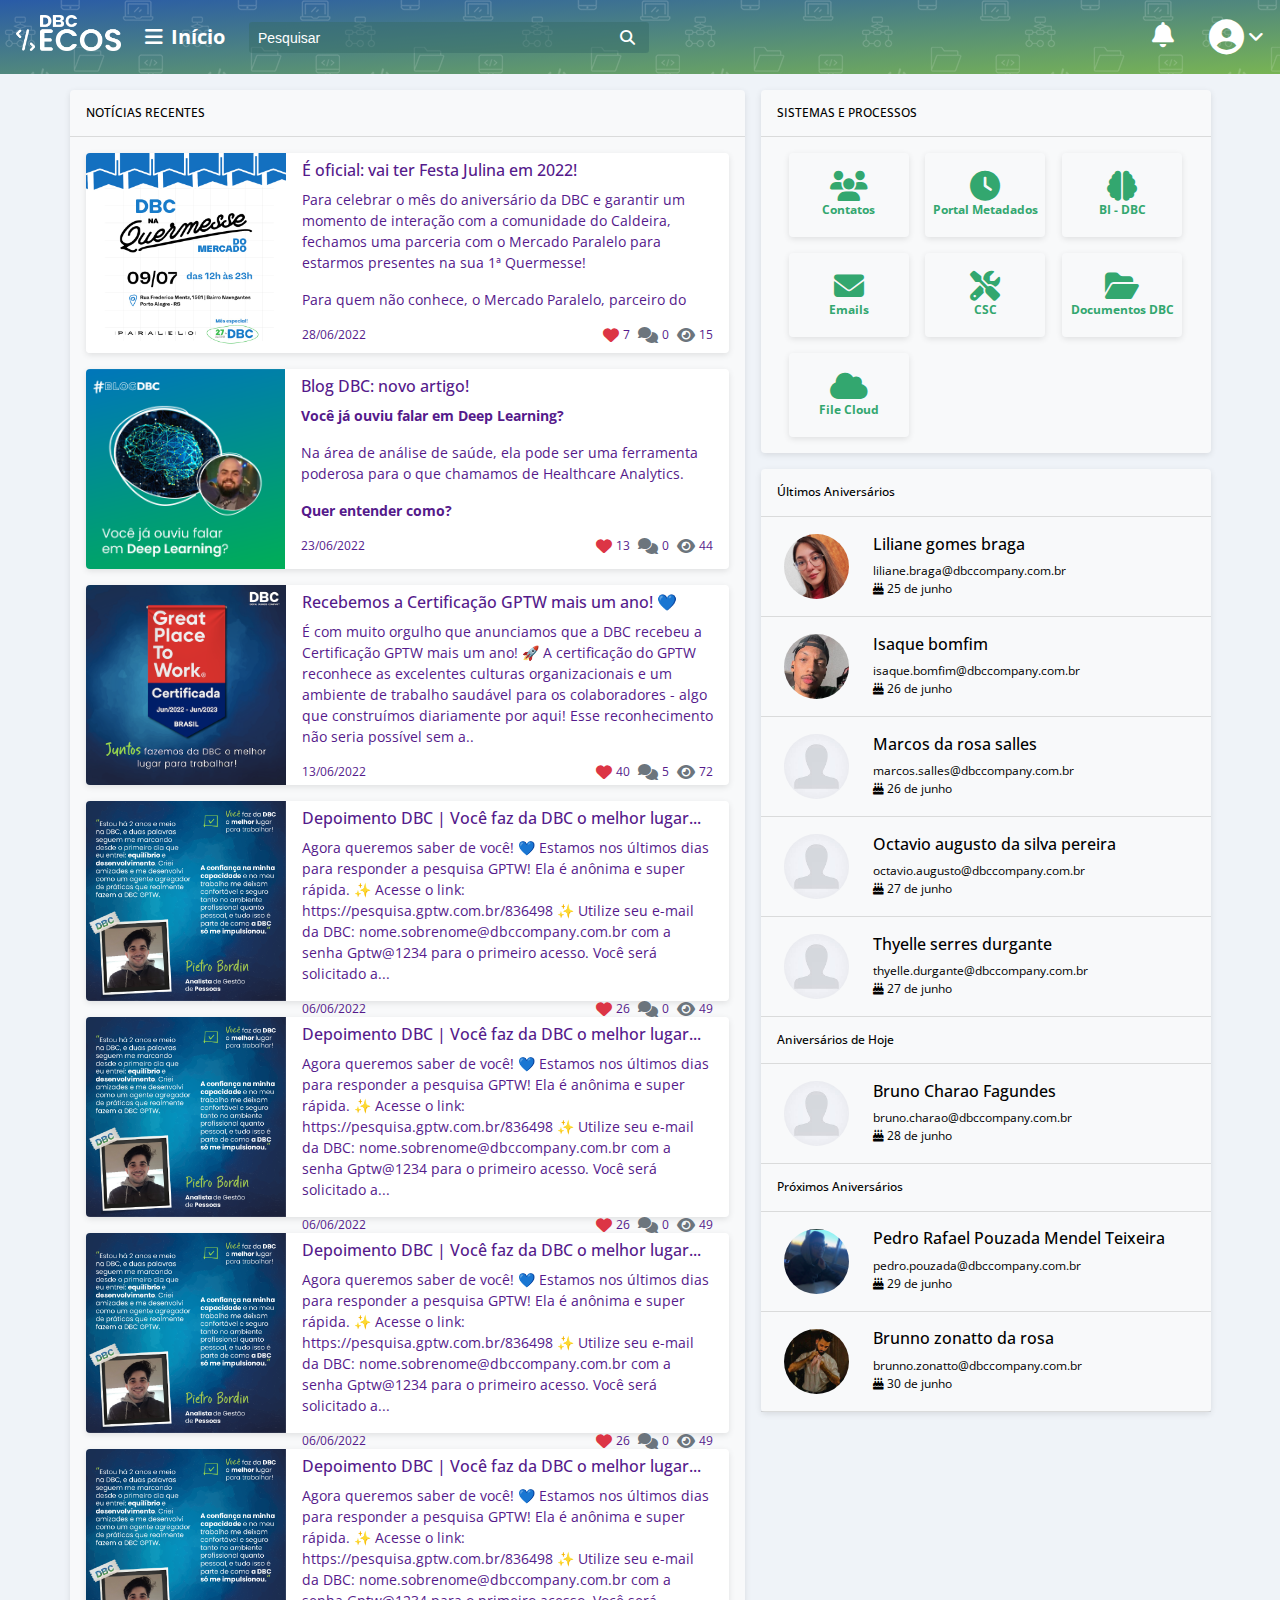
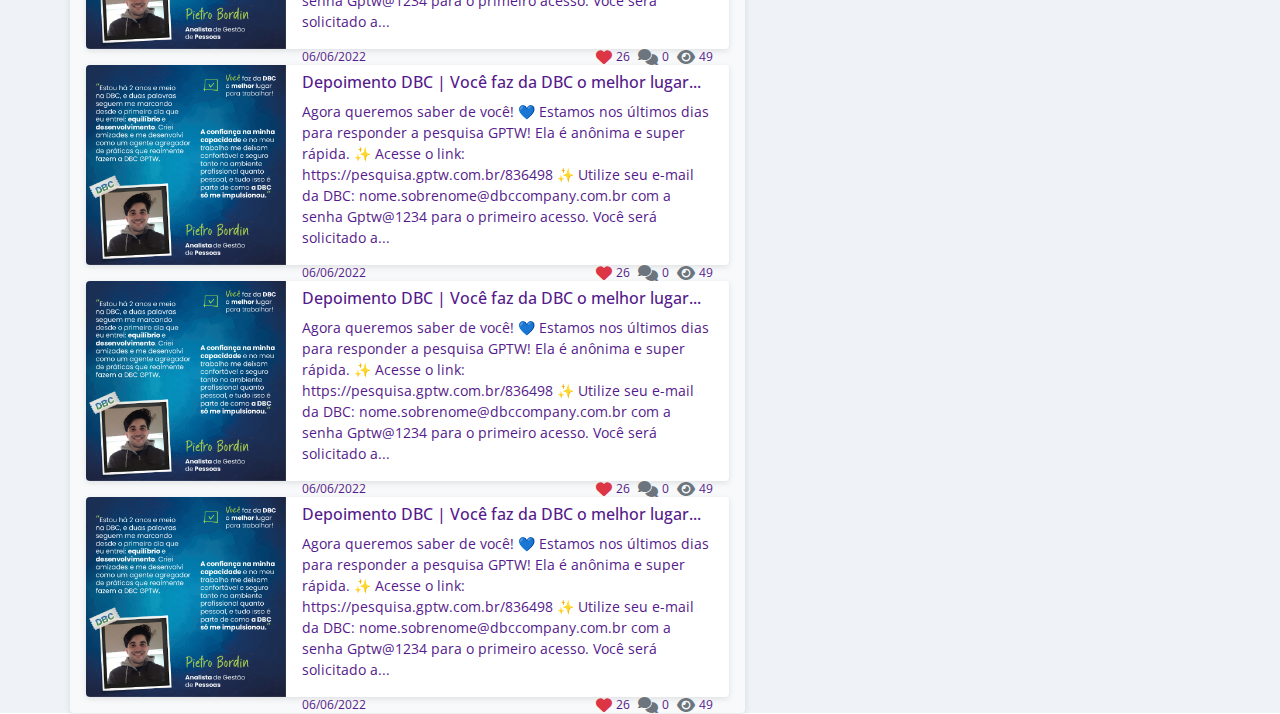
==== commit 2a89c60c: "Ajustando identação." ====
--- a/tarefa-5/index.html
+++ b/tarefa-5/index.html
@@ -16,6 +16,7 @@
   </head>
 
   <body>
+    <!---- HEADER ---->
     <header>
       <nav>
         <div class="search">
@@ -37,6 +38,7 @@
     </header>
 
     <main>
+      <!---- HOME ---->
       <section id="home">
         <div class="container">
           <div class="recent-news">
--- a/tarefa-5/style.css
+++ b/tarefa-5/style.css
@@ -15,27 +15,85 @@
   display: flex;
   justify-content: center;
   background-color: #EFF3F8;
-  
-}
-
+}
+
+/* ============ VARIABLES ============ */
+
+
+/* ============ BASE ============ */
 body {
   font-family: 'Open Sans', sans-serif;
   line-height: 1.5;
   font-size: 75%;
 }
 
+section {
+  padding-top: 74px;
+}
+
+h5 {
+  font-size: 12px;
+  font-weight: 500;
+  line-height: 1.2;
+  padding: 16px 0 16px 16px;
+  border-bottom: 1px solid #9e9e9e54;
+}
+
+h6 {
+  font-size: 16px;
+  font-weight: 500;
+  line-height: 1.2;
+  margin-bottom: 8px;
+}
+
+p {
+  font-size: 14px;
+  margin-bottom: 16px
+}
+
+strong {
+  font-size: 14px;
+  display: inline-block;
+  margin-bottom: 16px;  
+}
+
+.card {
+  display: flex;
+  margin: 16px 16px;
+  background-color:#FFFFFF;
+  box-shadow: 0px 2px 6px rgba(0, 0, 0, 10%);
+  border-radius: 4px;
+  max-height: 200px;
+}
+
+.small-card {
+  background-color: #F8F9FA;
+  justify-content: center;
+  align-items: center;
+  flex-direction: column;
+  width: 120px;
+  height: 84px;
+  margin: 8px 0;
+}
+
+.small-card:hover {
+  background: linear-gradient(to right, #2ba962 0%, #2e6a99 98%, #2e6a99 100%);
+  color: #FFFFFF;
+}
+
+/* ============ LAYOUT ============ */
 header {
   position: fixed;
   height: 74px;
   margin: 0;
   width: 100%;
   background: url(./assets/patternECOStransparente.png), linear-gradient(to bottom right, #295ba7, #78b454);
-  color: white;
+  color: #FFFFFF;
   z-index: 20;
 }
 
 header nav a {
-  color: white;
+  color: #FFFFFF;
 }
 
 form i {
@@ -45,32 +103,7 @@
   font-size: 75%;
 }
 
-h5 {
-  font-size: 12px;
-  font-weight: 500;
-  line-height: 1.2;
-  padding: 16px 0 16px 16px;
-  border-bottom: 1px solid #9e9e9e54;
-}
-
-h6 {
-  font-size: 16px;
-  font-weight: 500;
-  line-height: 1.2;
-  margin-bottom: 8px;
-}
-
-p {
-  font-size: 14px;
-  margin-bottom: 16px
-}
-
-strong {
-  font-size: 14px;
-  display: inline-block;
-  margin-bottom: 16px;  
-}
-
+/* ============ NAVIGATION ============ */
 nav {
   height: 100%;
   padding: 0 16px;
@@ -81,10 +114,6 @@
   font-weight: bold;
 }
 
-section {
-  padding-top: 74px;
-}
-
 input::placeholder {
   color: #FFFFFF;
 }
@@ -92,48 +121,6 @@
 nav img {
   max-width: 105px;
 }
-
-.b-day img {
-  margin: auto;
-  max-width: 65px;
-  max-height: 65px;
-  border-radius: 100%;
-}
-
-.b-day {
-  display: flex;
-  align-items: center;
-  min-height: 100px;
-  width: 100%;
-  border-bottom: 1px solid #9e9e9e54;
-}
-
-.bday-title {
-  flex-direction: column;
-  min-width: 75%;
-  text-align: left;
-  margin: 0;
-}
-
-.search {
-  display: flex;
-  align-items: center;
-  gap: 16px;
-}
-
-.search a:nth-child(2) i {
-  margin-right: 8px;
-}
-
-.search a:nth-child(2) {
-  padding: 8px;
-}
-
-.search a:nth-child(2):hover {
-  background-color: #2c3e5894;
-
-}
-
 
 nav form {
   min-width: 400px;
@@ -160,50 +147,96 @@
   color: transparent;
 }
 
+.user-info {
+  display: flex;
+  gap: 35px;
+  align-items: center;
+}
+
+.user-info i {
+  font-size: 25px;
+}
+
+.search .fa-bars {
+  font-size: 20px;
+}
+
+.user-info .fa-circle-user {
+  font-size: 35px;
+}
+
+.user-info .fa-angle-down {
+  font-size: 18px;
+}
+
+.user-info a:last-child {
+  display: flex;
+  align-items: center;
+  gap: 4px;
+}
+
+.search {
+  display: flex;
+  align-items: center;
+  gap: 16px;
+}
+
+.search a:nth-child(2) i {
+  margin-right: 8px;
+}
+
+.search a:nth-child(2) {
+  padding: 8px;
+}
+
+.search a:nth-child(2):hover {
+  background-color: #2c3e5894;
+}
+
+/* ============ HOME ============ */
 .recent-news {
   margin: 16px 16px 0 0;
   height: 100%;
   max-width: 675px;
   background-color:#F8F9FA;
   box-shadow: 0px 2px 6px rgba(0, 0, 0, 10%);
-  border-radius: 4px;
-}
-
-.user-info {
-  display: flex;
-  gap: 35px;
-  align-items: center;
-}
-
-.user-info i {
-  font-size: 25px;
-}
-
-.search .fa-bars {
-  font-size: 20px;
-}
-
-.user-info .fa-circle-user {
-  font-size: 35px;
-}
-
-.user-info .fa-angle-down {
-  font-size: 18px;
-}
-
-.user-info a:last-child {
+  border-radius: 4px; 
+}
+
+.card img {
+  border-radius: 4px 0 0 4px;
+  max-width: 200px;
+  max-height: 200px;
+}
+
+.title-card {
+  padding: 8px 16px;
+}
+
+.interactions {
+  display: flex;
+  justify-content: space-between;
+  margin-bottom: 10px;
+}
+
+.user-int {
+  display: flex;
+  gap: 8px;
+}
+
+.interactions i {
+  font-size: 16px;
+  color: #6c757d;
+}
+
+.interactions .fa-heart{
+  color: #DC3545;
+}
+
+.interactions span {
   display: flex;
   align-items: center;
   gap: 4px;
-}
-
-.card {
-  display: flex;
-  margin: 16px 16px;
-  background-color:#FFFFFF;
-  box-shadow: 0px 2px 6px rgba(0, 0, 0, 10%);
-  border-radius: 4px;
-  max-height: 200px;
 }
 
 .aside {
@@ -242,72 +275,31 @@
   background-color: #F8F9FA;
   box-shadow: 0px 2px 6px rgb(0 0 0 / 10%);
   border-radius: 4px;
-
-}
-
-.card img {
-  border-radius: 4px 0 0 4px;
-  max-width: 200px;
-  max-height: 200px;
-}
-
-.title-card {
-  padding: 8px 16px;
-}
-
-.interactions {
-  display: flex;
-  justify-content: space-between;
-  margin-bottom: 10px;
-}
-
-.user-int {
-  display: flex;
-  gap: 8px;
-}
-
-.interactions i {
-  font-size: 16px;
-  color: #6c757d;
-}
-
-.interactions .fa-heart{
-  color: #DC3545;
-}
-
-.interactions span {
-  display: flex;
-  align-items: center;
-  gap: 4px;
-}
-
-.recent-news a {
-  text-decoration: none;
-  color: #212121;
-}
-
-.recent-news a:nth-child(1) {
-  margin-bottom: 8px;
-}
-
-.small-card {
-  background-color: #F8F9FA;
-  display: flex;
-  justify-content: center;
-  align-items: center;
+}
+
+.b-day img {
+  margin: auto;
+  max-width: 65px;
+  max-height: 65px;
+  border-radius: 100%;
+}
+
+.b-day {
+  display: flex;
+  align-items: center;
+  min-height: 100px;
+  width: 100%;
+  border-bottom: 1px solid #9e9e9e54;
+}
+
+.bday-title {
   flex-direction: column;
-  box-shadow: 0px 2px 6px rgb(0 0 0 / 10%);
-  border-radius: 4px;
-  width: 120px;
-  height: 84px;
-  margin: 8px 0;
-}
-
-.small-card:hover {
-  background: linear-gradient(to right, #2ba962 0%, #2e6a99 98%, #2e6a99 100%);
-  color: #FFFFFF;
-}
-
+  min-width: 75%;
+  text-align: left;
+  margin: 0;
+}
+
+/* ============ MEDIA QUERIES ============ */
 @media (max-width: 1200px) {
 
   .container {
@@ -347,6 +339,10 @@
 }
 
 @media (max-width: 768px) {
+  .container {
+    padding: 0 25px;
+  }
+
   nav {
     margin: 0 25px;
   }
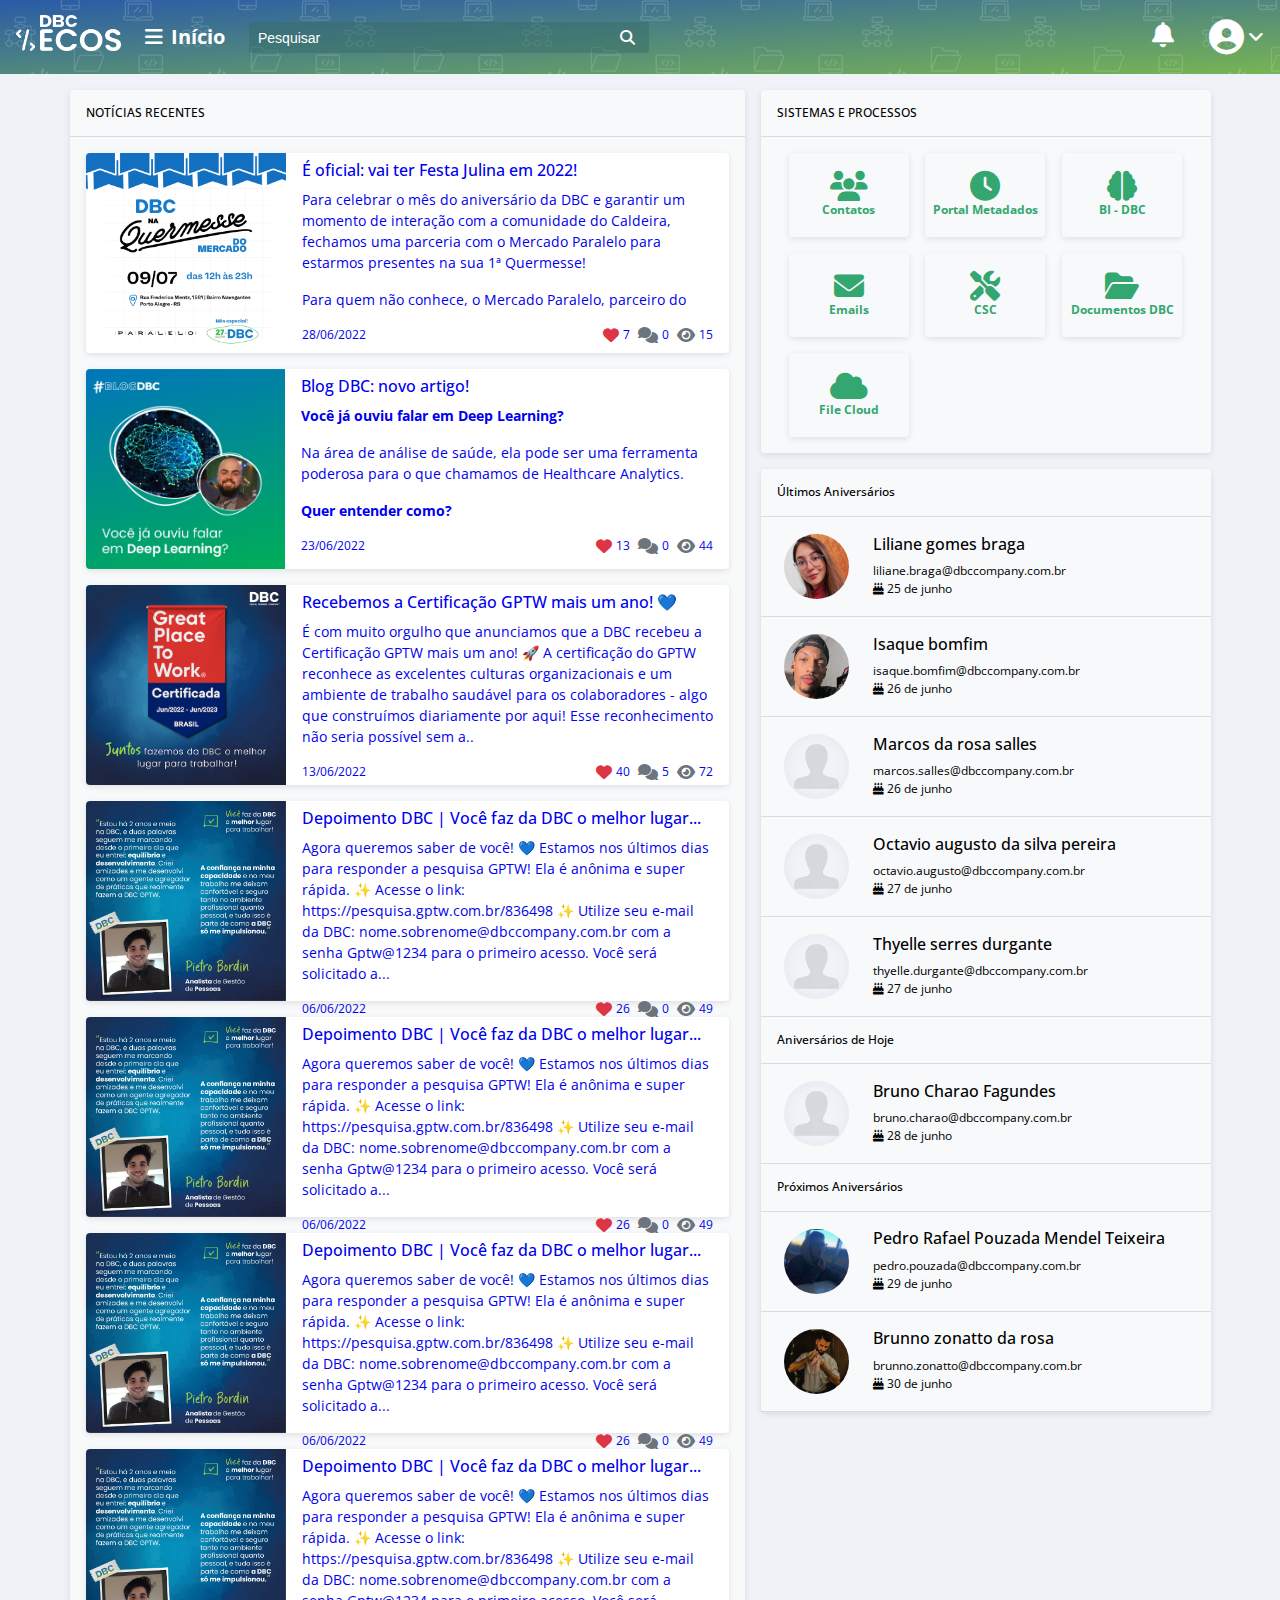
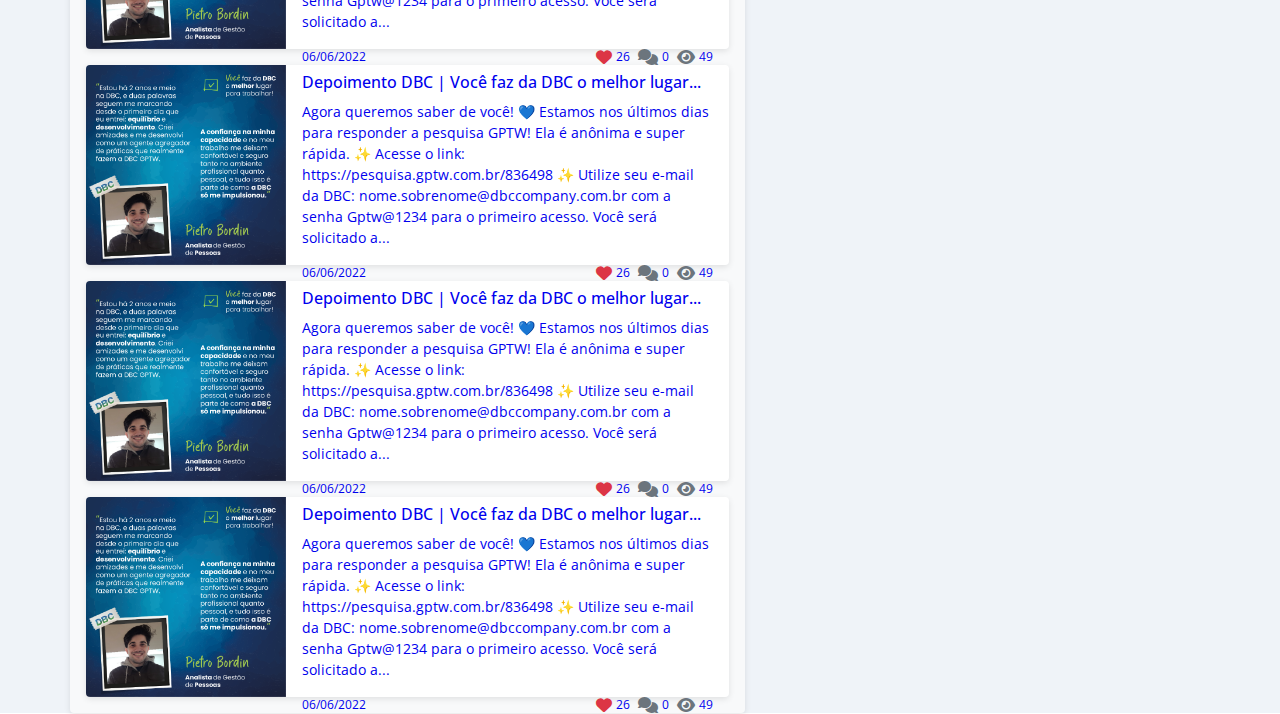
==== commit 92274397: "Adicionando href nas tags a, adicionando alt nas imagens." ====
--- a/tarefa-5/index.html
+++ b/tarefa-5/index.html
@@ -20,7 +20,9 @@
     <header>
       <nav>
         <div class="search">
-          <a href="#"><img src="./assets/new_ecos_white_2021.png" alt="" /></a>
+          <a href="#"
+            ><img src="./assets/new_ecos_white_2021.png" alt="Logo DBC ECOS"
+          /></a>
           <a href="#"><i class="fa-solid fa-bars"></i>Início</a>
           <form action="">
             <input type="text" placeholder="Pesquisar" />
@@ -28,8 +30,8 @@
           </form>
         </div>
         <div class="user-info">
-          <a href=""><i class="fa-solid fa-bell"></i></a>
-          <a href=""
+          <a href="#"><i class="fa-solid fa-bell"></i></a>
+          <a href="#"
             ><i class="fa-solid fa-circle-user"></i
             ><i class="fa-solid fa-angle-down"></i
           ></a>
@@ -44,8 +46,8 @@
           <div class="recent-news">
             <h5>NOTÍCIAS RECENTES</h5>
 
-            <a href="" class="card">
-              <img src="./assets/ntc-1.jpg" alt="" />
+            <a href="#" class="card">
+              <img src="./assets/ntc-1.jpg" alt="Convite festa julina DBC" />
               <div class="title-card">
                 <h6>É oficial: vai ter Festa Julina em 2022!</h6>
                 <p>
@@ -65,8 +67,8 @@
                 </div>
               </div>
             </a>
-            <a href="" class="card">
-              <img src="./assets/ntc-2.jpg" alt="" />
+            <a href="#" class="card">
+              <img src="./assets/ntc-2.jpg" alt="Card sobre Deep Learning" />
               <div class="title-card">
                 <h6>Blog DBC: novo artigo!</h6>
                 <strong>Você já ouviu falar em Deep Learning?</strong>
@@ -85,8 +87,11 @@
                 </div>
               </div>
             </a>
-            <a href="" class="card">
-              <img src="./assets/ntc-3.jpg" alt="" />
+            <a href="#" class="card">
+              <img
+                src="./assets/ntc-3.jpg"
+                alt="Selo Great Place to Work DBC"
+              />
               <div class="title-card">
                 <h6>Recebemos a Certificação GPTW mais um ano! 💙</h6>
                 <p>
@@ -107,140 +112,140 @@
                 </div>
               </div>
             </a>
-            <a href="" class="card">
-              <img src="./assets/ntc-4.jpg" alt="" />
-              <div class="title-card">
-                <h6>Depoimento DBC | Você faz da DBC o melhor lugar...</h6>
-                <p>
-                  Agora queremos saber de você! 💙 Estamos nos últimos dias para
-                  responder a pesquisa GPTW! Ela é anônima e super rápida. ✨
-                  Acesse o link: https://pesquisa.gptw.com.br/836498 ✨ Utilize
-                  seu e-mail da DBC: nome.sobrenome@dbccompany.com.br com a
-                  senha Gptw@1234 para o primeiro acesso. Você será solicitado
-                  a...
-                </p>
-                <div class="interactions">
-                  <div class="data"><span>06/06/2022</span></div>
-                  <div class="user-int">
-                    <span><i class="fa-solid fa-heart"></i>26</span>
-                    <span><i class="fa-solid fa-comments"></i>0</span>
-                    <span><i class="fa-solid fa-eye"></i>49</span>
-                  </div>
-                </div>
-              </div>
-            </a>
-            <a href="" class="card">
-              <img src="./assets/ntc-4.jpg" alt="" />
-              <div class="title-card">
-                <h6>Depoimento DBC | Você faz da DBC o melhor lugar...</h6>
-                <p>
-                  Agora queremos saber de você! 💙 Estamos nos últimos dias para
-                  responder a pesquisa GPTW! Ela é anônima e super rápida. ✨
-                  Acesse o link: https://pesquisa.gptw.com.br/836498 ✨ Utilize
-                  seu e-mail da DBC: nome.sobrenome@dbccompany.com.br com a
-                  senha Gptw@1234 para o primeiro acesso. Você será solicitado
-                  a...
-                </p>
-                <div class="interactions">
-                  <div class="data"><span>06/06/2022</span></div>
-                  <div class="user-int">
-                    <span><i class="fa-solid fa-heart"></i>26</span>
-                    <span><i class="fa-solid fa-comments"></i>0</span>
-                    <span><i class="fa-solid fa-eye"></i>49</span>
-                  </div>
-                </div>
-              </div>
-            </a>
-            <a href="" class="card">
-              <img src="./assets/ntc-4.jpg" alt="" />
-              <div class="title-card">
-                <h6>Depoimento DBC | Você faz da DBC o melhor lugar...</h6>
-                <p>
-                  Agora queremos saber de você! 💙 Estamos nos últimos dias para
-                  responder a pesquisa GPTW! Ela é anônima e super rápida. ✨
-                  Acesse o link: https://pesquisa.gptw.com.br/836498 ✨ Utilize
-                  seu e-mail da DBC: nome.sobrenome@dbccompany.com.br com a
-                  senha Gptw@1234 para o primeiro acesso. Você será solicitado
-                  a...
-                </p>
-                <div class="interactions">
-                  <div class="data"><span>06/06/2022</span></div>
-                  <div class="user-int">
-                    <span><i class="fa-solid fa-heart"></i>26</span>
-                    <span><i class="fa-solid fa-comments"></i>0</span>
-                    <span><i class="fa-solid fa-eye"></i>49</span>
-                  </div>
-                </div>
-              </div>
-            </a>
-            <a href="" class="card">
-              <img src="./assets/ntc-4.jpg" alt="" />
-              <div class="title-card">
-                <h6>Depoimento DBC | Você faz da DBC o melhor lugar...</h6>
-                <p>
-                  Agora queremos saber de você! 💙 Estamos nos últimos dias para
-                  responder a pesquisa GPTW! Ela é anônima e super rápida. ✨
-                  Acesse o link: https://pesquisa.gptw.com.br/836498 ✨ Utilize
-                  seu e-mail da DBC: nome.sobrenome@dbccompany.com.br com a
-                  senha Gptw@1234 para o primeiro acesso. Você será solicitado
-                  a...
-                </p>
-                <div class="interactions">
-                  <div class="data"><span>06/06/2022</span></div>
-                  <div class="user-int">
-                    <span><i class="fa-solid fa-heart"></i>26</span>
-                    <span><i class="fa-solid fa-comments"></i>0</span>
-                    <span><i class="fa-solid fa-eye"></i>49</span>
-                  </div>
-                </div>
-              </div>
-            </a>
-            <a href="" class="card">
-              <img src="./assets/ntc-4.jpg" alt="" />
-              <div class="title-card">
-                <h6>Depoimento DBC | Você faz da DBC o melhor lugar...</h6>
-                <p>
-                  Agora queremos saber de você! 💙 Estamos nos últimos dias para
-                  responder a pesquisa GPTW! Ela é anônima e super rápida. ✨
-                  Acesse o link: https://pesquisa.gptw.com.br/836498 ✨ Utilize
-                  seu e-mail da DBC: nome.sobrenome@dbccompany.com.br com a
-                  senha Gptw@1234 para o primeiro acesso. Você será solicitado
-                  a...
-                </p>
-                <div class="interactions">
-                  <div class="data"><span>06/06/2022</span></div>
-                  <div class="user-int">
-                    <span><i class="fa-solid fa-heart"></i>26</span>
-                    <span><i class="fa-solid fa-comments"></i>0</span>
-                    <span><i class="fa-solid fa-eye"></i>49</span>
-                  </div>
-                </div>
-              </div>
-            </a>
-            <a href="" class="card">
-              <img src="./assets/ntc-4.jpg" alt="" />
-              <div class="title-card">
-                <h6>Depoimento DBC | Você faz da DBC o melhor lugar...</h6>
-                <p>
-                  Agora queremos saber de você! 💙 Estamos nos últimos dias para
-                  responder a pesquisa GPTW! Ela é anônima e super rápida. ✨
-                  Acesse o link: https://pesquisa.gptw.com.br/836498 ✨ Utilize
-                  seu e-mail da DBC: nome.sobrenome@dbccompany.com.br com a
-                  senha Gptw@1234 para o primeiro acesso. Você será solicitado
-                  a...
-                </p>
-                <div class="interactions">
-                  <div class="data"><span>06/06/2022</span></div>
-                  <div class="user-int">
-                    <span><i class="fa-solid fa-heart"></i>26</span>
-                    <span><i class="fa-solid fa-comments"></i>0</span>
-                    <span><i class="fa-solid fa-eye"></i>49</span>
-                  </div>
-                </div>
-              </div>
-            </a>
-            <a href="" class="card">
-              <img src="./assets/ntc-4.jpg" alt="" />
+            <a href="#" class="card">
+              <img src="./assets/ntc-4.jpg" alt="Convite para pesquisa GPTW" />
+              <div class="title-card">
+                <h6>Depoimento DBC | Você faz da DBC o melhor lugar...</h6>
+                <p>
+                  Agora queremos saber de você! 💙 Estamos nos últimos dias para
+                  responder a pesquisa GPTW! Ela é anônima e super rápida. ✨
+                  Acesse o link: https://pesquisa.gptw.com.br/836498 ✨ Utilize
+                  seu e-mail da DBC: nome.sobrenome@dbccompany.com.br com a
+                  senha Gptw@1234 para o primeiro acesso. Você será solicitado
+                  a...
+                </p>
+                <div class="interactions">
+                  <div class="data"><span>06/06/2022</span></div>
+                  <div class="user-int">
+                    <span><i class="fa-solid fa-heart"></i>26</span>
+                    <span><i class="fa-solid fa-comments"></i>0</span>
+                    <span><i class="fa-solid fa-eye"></i>49</span>
+                  </div>
+                </div>
+              </div>
+            </a>
+            <a href="#" class="card">
+              <img src="./assets/ntc-4.jpg" alt="Convite para pesquisa GPTW" />
+              <div class="title-card">
+                <h6>Depoimento DBC | Você faz da DBC o melhor lugar...</h6>
+                <p>
+                  Agora queremos saber de você! 💙 Estamos nos últimos dias para
+                  responder a pesquisa GPTW! Ela é anônima e super rápida. ✨
+                  Acesse o link: https://pesquisa.gptw.com.br/836498 ✨ Utilize
+                  seu e-mail da DBC: nome.sobrenome@dbccompany.com.br com a
+                  senha Gptw@1234 para o primeiro acesso. Você será solicitado
+                  a...
+                </p>
+                <div class="interactions">
+                  <div class="data"><span>06/06/2022</span></div>
+                  <div class="user-int">
+                    <span><i class="fa-solid fa-heart"></i>26</span>
+                    <span><i class="fa-solid fa-comments"></i>0</span>
+                    <span><i class="fa-solid fa-eye"></i>49</span>
+                  </div>
+                </div>
+              </div>
+            </a>
+            <a href="#" class="card">
+              <img src="./assets/ntc-4.jpg" alt="Convite para pesquisa GPTW" />
+              <div class="title-card">
+                <h6>Depoimento DBC | Você faz da DBC o melhor lugar...</h6>
+                <p>
+                  Agora queremos saber de você! 💙 Estamos nos últimos dias para
+                  responder a pesquisa GPTW! Ela é anônima e super rápida. ✨
+                  Acesse o link: https://pesquisa.gptw.com.br/836498 ✨ Utilize
+                  seu e-mail da DBC: nome.sobrenome@dbccompany.com.br com a
+                  senha Gptw@1234 para o primeiro acesso. Você será solicitado
+                  a...
+                </p>
+                <div class="interactions">
+                  <div class="data"><span>06/06/2022</span></div>
+                  <div class="user-int">
+                    <span><i class="fa-solid fa-heart"></i>26</span>
+                    <span><i class="fa-solid fa-comments"></i>0</span>
+                    <span><i class="fa-solid fa-eye"></i>49</span>
+                  </div>
+                </div>
+              </div>
+            </a>
+            <a href="#" class="card">
+              <img src="./assets/ntc-4.jpg" alt="Convite para pesquisa GPTW" />
+              <div class="title-card">
+                <h6>Depoimento DBC | Você faz da DBC o melhor lugar...</h6>
+                <p>
+                  Agora queremos saber de você! 💙 Estamos nos últimos dias para
+                  responder a pesquisa GPTW! Ela é anônima e super rápida. ✨
+                  Acesse o link: https://pesquisa.gptw.com.br/836498 ✨ Utilize
+                  seu e-mail da DBC: nome.sobrenome@dbccompany.com.br com a
+                  senha Gptw@1234 para o primeiro acesso. Você será solicitado
+                  a...
+                </p>
+                <div class="interactions">
+                  <div class="data"><span>06/06/2022</span></div>
+                  <div class="user-int">
+                    <span><i class="fa-solid fa-heart"></i>26</span>
+                    <span><i class="fa-solid fa-comments"></i>0</span>
+                    <span><i class="fa-solid fa-eye"></i>49</span>
+                  </div>
+                </div>
+              </div>
+            </a>
+            <a href="#" class="card">
+              <img src="./assets/ntc-4.jpg" alt="Convite para pesquisa GPTW" />
+              <div class="title-card">
+                <h6>Depoimento DBC | Você faz da DBC o melhor lugar...</h6>
+                <p>
+                  Agora queremos saber de você! 💙 Estamos nos últimos dias para
+                  responder a pesquisa GPTW! Ela é anônima e super rápida. ✨
+                  Acesse o link: https://pesquisa.gptw.com.br/836498 ✨ Utilize
+                  seu e-mail da DBC: nome.sobrenome@dbccompany.com.br com a
+                  senha Gptw@1234 para o primeiro acesso. Você será solicitado
+                  a...
+                </p>
+                <div class="interactions">
+                  <div class="data"><span>06/06/2022</span></div>
+                  <div class="user-int">
+                    <span><i class="fa-solid fa-heart"></i>26</span>
+                    <span><i class="fa-solid fa-comments"></i>0</span>
+                    <span><i class="fa-solid fa-eye"></i>49</span>
+                  </div>
+                </div>
+              </div>
+            </a>
+            <a href="#" class="card">
+              <img src="./assets/ntc-4.jpg" alt="Convite para pesquisa GPTW" />
+              <div class="title-card">
+                <h6>Depoimento DBC | Você faz da DBC o melhor lugar...</h6>
+                <p>
+                  Agora queremos saber de você! 💙 Estamos nos últimos dias para
+                  responder a pesquisa GPTW! Ela é anônima e super rápida. ✨
+                  Acesse o link: https://pesquisa.gptw.com.br/836498 ✨ Utilize
+                  seu e-mail da DBC: nome.sobrenome@dbccompany.com.br com a
+                  senha Gptw@1234 para o primeiro acesso. Você será solicitado
+                  a...
+                </p>
+                <div class="interactions">
+                  <div class="data"><span>06/06/2022</span></div>
+                  <div class="user-int">
+                    <span><i class="fa-solid fa-heart"></i>26</span>
+                    <span><i class="fa-solid fa-comments"></i>0</span>
+                    <span><i class="fa-solid fa-eye"></i>49</span>
+                  </div>
+                </div>
+              </div>
+            </a>
+            <a href="#" class="card">
+              <img src="./assets/ntc-4.jpg" alt="Convite para pesquisa GPTW" />
               <div class="title-card">
                 <h6>Depoimento DBC | Você faz da DBC o melhor lugar...</h6>
                 <p>
@@ -267,31 +272,31 @@
             <div class="system">
               <h5>SISTEMAS E PROCESSOS</h5>
               <div class="system-cards">
-                <a href="" class="card small-card">
+                <a href="#" class="card small-card">
                   <i class="fa-solid fa-users"></i>
                   <span>Contatos</span>
                 </a>
-                <a href="" class="card small-card">
+                <a href="#" class="card small-card">
                   <i class="fa-solid fa-clock"></i>
                   <span>Portal Metadados</span>
                 </a>
-                <a href="" class="card small-card">
+                <a href="#" class="card small-card">
                   <i class="fa-solid fa-brain"></i>
                   <span>BI - DBC</span>
                 </a>
-                <a href="" class="card small-card">
+                <a href="#" class="card small-card">
                   <i class="fa-solid fa-envelope"></i>
                   <span>Emails</span>
                 </a>
-                <a href="" class="card small-card">
+                <a href="#" class="card small-card">
                   <i class="fa-solid fa-screwdriver-wrench"></i>
                   <span>CSC</span>
                 </a>
-                <a href="" class="card small-card">
+                <a href="#" class="card small-card">
                   <i class="fa-solid fa-folder-open"></i>
                   <span>Documentos DBC</span>
                 </a>
-                <a href="" class="card small-card">
+                <a href="#" class="card small-card">
                   <i class="fa-solid fa-cloud"></i>
                   <span>File Cloud</span>
                 </a>
@@ -300,7 +305,10 @@
             <div class="b-days">
               <h5>Últimos Aniversários</h5>
               <div class="b-day">
-                <img src="./assets/liliane.braga.jpg" alt="" />
+                <img
+                  src="./assets/liliane.braga.jpg"
+                  alt="Colaborador(a) da DBC"
+                />
                 <div class="bday-title">
                   <h6>Liliane gomes braga</h6>
                   <span>liliane.braga@dbccompany.com.br</span> <br />
@@ -310,7 +318,10 @@
                 </div>
               </div>
               <div class="b-day">
-                <img src="./assets/isaque.bomfim.jpg" alt="" />
+                <img
+                  src="./assets/isaque.bomfim.jpg"
+                  alt="Colaborador(a) da DBC"
+                />
                 <div class="bday-title">
                   <h6>Isaque bomfim</h6>
                   <span>isaque.bomfim@dbccompany.com.br</span> <br />
@@ -320,7 +331,7 @@
                 </div>
               </div>
               <div class="b-day">
-                <img src="./assets/no-user.jpeg" alt="" />
+                <img src="./assets/no-user.jpeg" alt="Sem foto" />
                 <div class="bday-title">
                   <h6>Marcos da rosa salles</h6>
                   <span>marcos.salles@dbccompany.com.br</span> <br />
@@ -330,7 +341,7 @@
                 </div>
               </div>
               <div class="b-day">
-                <img src="./assets/no-user.jpeg" alt="" />
+                <img src="./assets/no-user.jpeg" alt="Sem foto" />
                 <div class="bday-title">
                   <h6>Octavio augusto da silva pereira</h6>
                   <span>octavio.augusto@dbccompany.com.br</span> <br />
@@ -340,7 +351,7 @@
                 </div>
               </div>
               <div class="b-day">
-                <img src="./assets/no-user.jpeg" alt="" />
+                <img src="./assets/no-user.jpeg" alt="Sem foto" />
                 <div class="bday-title">
                   <h6>Thyelle serres durgante</h6>
                   <span>thyelle.durgante@dbccompany.com.br</span> <br />
@@ -351,7 +362,7 @@
               </div>
               <h5>Aniversários de Hoje</h5>
               <div class="b-day">
-                <img src="./assets/no-user.jpeg" alt="" />
+                <img src="./assets/no-user.jpeg" alt="Sem foto" />
                 <div class="bday-title">
                   <h6>Bruno Charao Fagundes</h6>
                   <span>bruno.charao@dbccompany.com.br</span> <br />
@@ -362,7 +373,7 @@
               </div>
               <h5>Próximos Aniversários</h5>
               <div class="b-day">
-                <img src="./assets/pedro.jpg" alt="" />
+                <img src="./assets/pedro.jpg" alt="Colaborador(a) da DBC" />
                 <div class="bday-title">
                   <h6>Pedro Rafael Pouzada Mendel Teixeira</h6>
                   <span>pedro.pouzada@dbccompany.com.br</span> <br />
@@ -372,7 +383,7 @@
                 </div>
               </div>
               <div class="b-day">
-                <img src="./assets/brunno.jpg" alt="" />
+                <img src="./assets/brunno.jpg" alt="Colaborador(a) da DBC" />
                 <div class="bday-title">
                   <h6>Brunno zonatto da rosa</h6>
                   <span>brunno.zonatto@dbccompany.com.br</span> <br />
